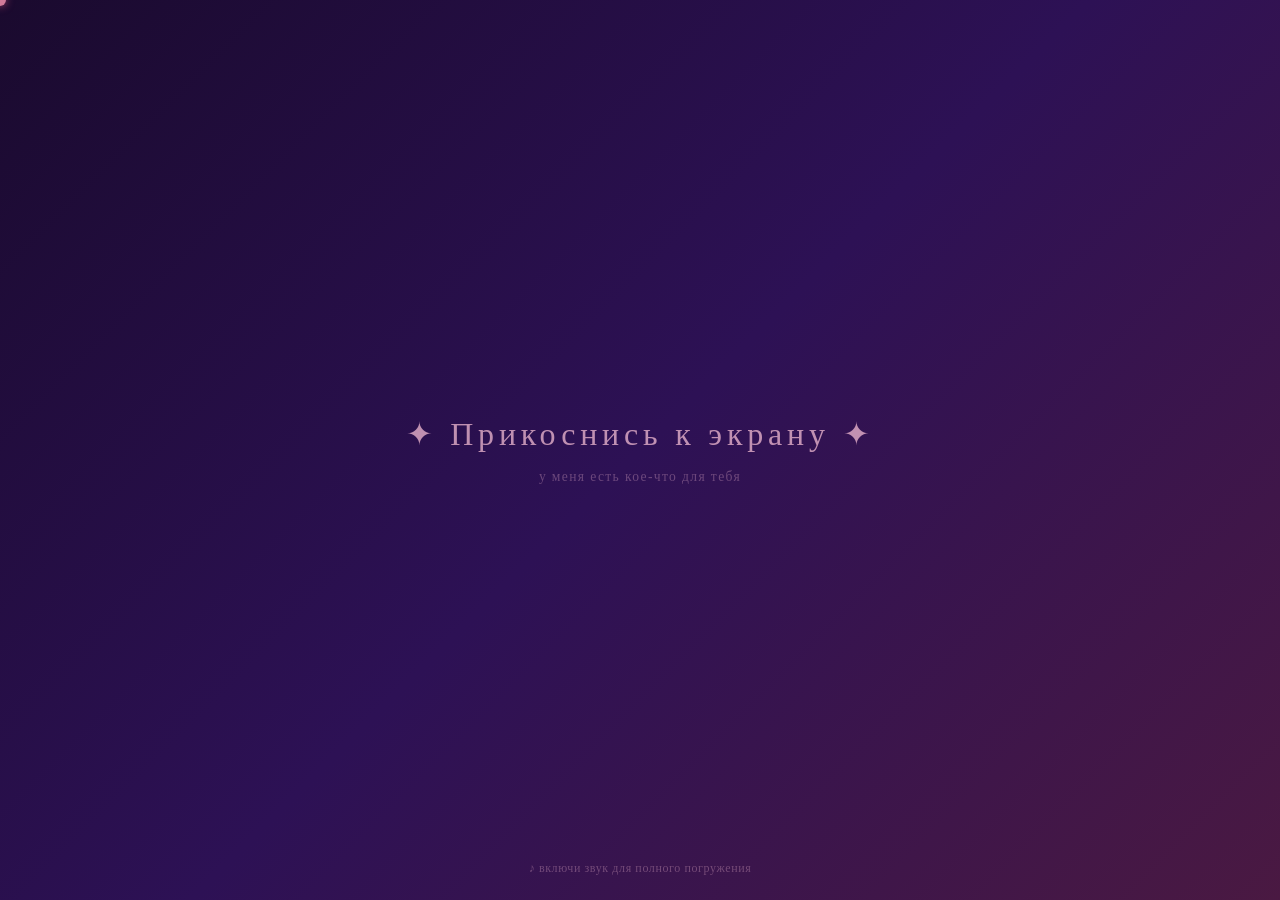
==== magic_feelings.html @ b9afdf7b "Initial commit" ====
<!DOCTYPE html>
<html lang="ru">
<head>
<meta charset="UTF-8">
<meta name="viewport" content="width=device-width, initial-scale=1.0, user-scalable=no">
<title>Магия чувств</title>
<style>
  * { margin: 0; padding: 0; box-sizing: border-box; }

  body {
    width: 100vw; height: 100vh; overflow: hidden;
    font-family: Georgia, serif;
    background: #1a0a2e;
    cursor: none;
    user-select: none;
    -webkit-user-select: none;
  }

  #bg {
    position: fixed; inset: 0; z-index: 0;
    background: linear-gradient(135deg, #1a0a2e 0%, #2d1155 50%, #4a1942 100%);
    transition: background 3s ease;
  }

  #canvas {
    position: fixed; inset: 0; z-index: 1;
    pointer-events: none;
  }

  #scene {
    position: fixed; inset: 0; z-index: 2;
    display: flex; flex-direction: column;
    align-items: center; justify-content: center;
    padding: 2rem;
  }

  .scene-panel {
    display: none;
    flex-direction: column;
    align-items: center;
    justify-content: center;
    text-align: center;
    width: 100%;
    max-width: 600px;
  }
  .scene-panel.active { display: flex; }

  #cursor-dot {
    position: fixed; z-index: 999;
    width: 12px; height: 12px;
    border-radius: 50%;
    background: rgba(255,150,180,0.8);
    pointer-events: none;
    transform: translate(-50%,-50%);
    transition: transform 0.1s;
    box-shadow: 0 0 8px rgba(255,100,150,0.6);
  }

  /* STEP 1 */
  #step1 .pulse-text {
    font-size: clamp(1.2rem, 5vw, 2rem);
    color: rgba(255,200,220,0.7);
    letter-spacing: 0.15em;
    animation: pulse-glow 2.5s ease-in-out infinite;
  }
  @keyframes pulse-glow {
    0%,100% { opacity: 0.5; text-shadow: 0 0 10px rgba(255,150,180,0.3); }
    50% { opacity: 1; text-shadow: 0 0 25px rgba(255,150,180,0.8), 0 0 50px rgba(255,100,150,0.4); }
  }
  #step1 .sub-hint {
    margin-top: 1rem;
    font-size: 0.85rem;
    color: rgba(255,200,220,0.3);
    letter-spacing: 0.1em;
    animation: pulse-glow 3s ease-in-out infinite 1s;
  }

  /* TEXT BLOCKS */
  .text-block {
    opacity: 0;
    transform: translateY(30px);
    transition: opacity 1.2s ease, transform 1.2s ease;
    color: rgba(255,230,240,0.95);
    line-height: 1.8;
    margin: 0.6rem 0;
  }
  .text-block.visible {
    opacity: 1;
    transform: translateY(0);
  }
  .text-block.big {
    font-size: clamp(1.1rem, 4vw, 1.5rem);
    font-style: italic;
  }
  .text-block.small {
    font-size: clamp(0.9rem, 3vw, 1.1rem);
    color: rgba(255,210,225,0.8);
  }
  .text-block.highlight {
    font-size: clamp(1.3rem, 5vw, 1.9rem);
    color: #ffcce0;
    font-style: italic;
    text-shadow: 0 0 20px rgba(255,100,150,0.5);
  }

  /* STEP 3 — climax */
  #step3 .love-text {
    font-size: clamp(2.5rem, 12vw, 5rem);
    color: #ffaac8;
    font-style: italic;
    text-shadow: 0 0 30px rgba(255,80,130,0.7), 0 0 60px rgba(255,80,130,0.4);
    animation: love-breathe 2s ease-in-out infinite;
    opacity: 0;
    transform: scale(0.8);
    transition: opacity 1.5s ease, transform 1.5s ease;
  }
  #step3 .love-text.visible {
    opacity: 1;
    transform: scale(1);
  }
  @keyframes love-breathe {
    0%,100% { text-shadow: 0 0 30px rgba(255,80,130,0.7), 0 0 60px rgba(255,80,130,0.4); }
    50% { text-shadow: 0 0 50px rgba(255,80,130,1), 0 0 100px rgba(255,80,130,0.6); }
  }

  /* STEP 4 */
  #step4 .question {
    font-size: clamp(1.2rem, 5vw, 1.8rem);
    color: rgba(255,230,240,0.95);
    margin-bottom: 2.5rem;
    font-style: italic;
    opacity: 0;
    transition: opacity 1s ease;
  }
  #step4 .question.visible { opacity: 1; }

  #btn-yes {
    padding: 1rem 3rem;
    font-size: 1.2rem;
    font-family: Georgia, serif;
    font-style: italic;
    background: transparent;
    color: #ffaac8;
    border: 1.5px solid rgba(255,150,180,0.6);
    border-radius: 50px;
    cursor: pointer;
    letter-spacing: 0.1em;
    transition: all 0.3s ease;
    opacity: 0;
    position: relative;
    overflow: hidden;
  }
  #btn-yes.visible { opacity: 1; }
  #btn-yes:hover {
    background: rgba(255,100,150,0.2);
    border-color: rgba(255,150,180,1);
    box-shadow: 0 0 20px rgba(255,100,150,0.4);
    transform: scale(1.05);
  }
  #btn-yes:active { transform: scale(0.97); }

  #final-message {
    font-size: clamp(1.1rem, 4vw, 1.5rem);
    color: #ffcce0;
    font-style: italic;
    text-align: center;
    line-height: 1.8;
    opacity: 0;
    transition: opacity 1.5s ease;
    display: none;
  }
  #final-message.visible { opacity: 1; }

  /* AUDIO note */
  #audio-hint {
    position: fixed;
    bottom: 1.5rem; left: 50%;
    transform: translateX(-50%);
    font-size: 0.75rem;
    color: rgba(255,200,220,0.3);
    letter-spacing: 0.05em;
    z-index: 10;
    transition: opacity 1s ease;
  }

  /* Tap ripple */
  .tap-heart {
    position: fixed;
    pointer-events: none;
    font-size: 1.5rem;
    z-index: 100;
    animation: tap-float 1.4s ease forwards;
  }
  @keyframes tap-float {
    0% { opacity: 1; transform: translateY(0) scale(1); }
    100% { opacity: 0; transform: translateY(-80px) scale(0.6); }
  }

  /* Hearts canvas overlay */
  #hearts-container {
    position: fixed; inset: 0;
    pointer-events: none;
    z-index: 3;
  }
</style>
</head>
<body>

<div id="bg"></div>
<canvas id="canvas"></canvas>
<div id="hearts-container"></div>
<div id="cursor-dot"></div>

<div id="scene">

  <!-- STEP 1: Touch to begin -->
  <div class="scene-panel active" id="step1">
    <p class="pulse-text">✦ Прикоснись к экрану ✦</p>
    <p class="sub-hint">у меня есть кое-что для тебя</p>
  </div>

  <!-- STEP 2: The letter -->
  <div class="scene-panel" id="step2">
    <div class="text-block big" id="t1">Знаешь, я долго думал,</div>
    <div class="text-block small" id="t2">как это сказать тебе...</div>
    <div class="text-block big" id="t3">Есть слова, которые сложно произнести вслух,</div>
    <div class="text-block small" id="t4">но они живут внутри и просятся наружу.</div>
    <div class="text-block highlight" id="t5">«Ты — лучшее, что со мной случилось»</div>
    <div class="text-block small" id="t6">Это правда, без единого преувеличения.</div>
    <div class="text-block big" id="t7">Рядом с тобой мир становится светлее,</div>
    <div class="text-block small" id="t8">а каждый день — немного особенным.</div>
  </div>

  <!-- STEP 3: Climax -->
  <div class="scene-panel" id="step3">
    <div class="love-text" id="love-words">Я тебя люблю</div>
  </div>

  <!-- STEP 4: Final question -->
  <div class="scene-panel" id="step4">
    <p class="question" id="q-text">Улыбнулась? 🌙</p>
    <button id="btn-yes">Да, конечно ✦</button>
    <p id="final-message">
      Я так и знал 🌸<br>
      Ты — моя любимая девочка.<br>
      Пусть этот день будет таким же тёплым,<br>
      как то, что я чувствую к тебе.
    </p>
  </div>

</div>

<p id="audio-hint">♪ включи звук для полного погружения</p>

<script>
const canvas = document.getElementById('canvas');
const ctx = canvas.getContext('2d');
const bg = document.getElementById('bg');
const cursorDot = document.getElementById('cursor-dot');
const heartsContainer = document.getElementById('hearts-container');

let W, H;
function resize() {
  W = canvas.width = window.innerWidth;
  H = canvas.height = window.innerHeight;
}
resize();
window.addEventListener('resize', resize);

// Trail particles
const trail = [];
class TrailParticle {
  constructor(x, y) {
    this.x = x; this.y = y;
    this.life = 1;
    this.decay = 0.025 + Math.random() * 0.02;
    this.size = 6 + Math.random() * 8;
    this.vx = (Math.random() - 0.5) * 1.5;
    this.vy = -0.5 - Math.random() * 1.5;
    this.type = Math.random() < 0.6 ? 'heart' : 'star';
    this.hue = 330 + Math.random() * 40;
  }
  update() {
    this.x += this.vx;
    this.y += this.vy;
    this.life -= this.decay;
  }
  draw() {
    ctx.save();
    ctx.globalAlpha = this.life * 0.9;
    ctx.fillStyle = `hsl(${this.hue}, 90%, 75%)`;
    ctx.translate(this.x, this.y);
    if (this.type === 'heart') {
      drawHeart(ctx, 0, 0, this.size * this.life);
    } else {
      drawStar(ctx, 0, 0, this.size * 0.6 * this.life);
    }
    ctx.restore();
  }
}

function drawHeart(c, x, y, r) {
  c.beginPath();
  c.moveTo(x, y + r * 0.3);
  c.bezierCurveTo(x, y - r * 0.4, x - r, y - r * 0.4, x - r, y + r * 0.1);
  c.bezierCurveTo(x - r, y + r * 0.6, x, y + r * 1.1, x, y + r * 1.3);
  c.bezierCurveTo(x, y + r * 1.1, x + r, y + r * 0.6, x + r, y + r * 0.1);
  c.bezierCurveTo(x + r, y - r * 0.4, x, y - r * 0.4, x, y + r * 0.3);
  c.fill();
}

function drawStar(c, x, y, r) {
  c.beginPath();
  for (let i = 0; i < 5; i++) {
    const ang = (i * 4 * Math.PI / 5) - Math.PI / 2;
    const ang2 = ang + 2 * Math.PI / 5;
    if (i === 0) c.moveTo(x + Math.cos(ang) * r, y + Math.sin(ang) * r);
    else c.lineTo(x + Math.cos(ang) * r, y + Math.sin(ang) * r);
    c.lineTo(x + Math.cos(ang2) * r * 0.4, y + Math.sin(ang2) * r * 0.4);
  }
  c.closePath();
  c.fill();
}

let mx = -100, my = -100, isMoving = false, moveTimer;

function onMove(x, y) {
  mx = x; my = y;
  cursorDot.style.left = x + 'px';
  cursorDot.style.top = y + 'px';
  if (!isMoving) return;
  for (let i = 0; i < 2; i++) {
    trail.push(new TrailParticle(x + (Math.random()-0.5)*10, y + (Math.random()-0.5)*10));
  }
}

document.addEventListener('mousemove', e => onMove(e.clientX, e.clientY));
document.addEventListener('touchmove', e => {
  e.preventDefault();
  const t = e.touches[0];
  onMove(t.clientX, t.clientY);
}, { passive: false });

// Floating hearts system
const floaters = [];
class FloatHeart {
  constructor(x, y, big) {
    this.x = x || Math.random() * W;
    this.y = y || H + 20;
    this.size = big ? (15 + Math.random() * 25) : (5 + Math.random() * 12);
    this.vx = (Math.random() - 0.5) * 1.2;
    this.vy = -(0.8 + Math.random() * 1.5);
    this.life = 1;
    this.decay = 0.004 + Math.random() * 0.004;
    this.wobble = Math.random() * Math.PI * 2;
    this.wobbleSpeed = 0.03 + Math.random() * 0.02;
    this.hue = 340 + Math.random() * 30;
    this.sat = 70 + Math.random() * 30;
  }
  update() {
    this.wobble += this.wobbleSpeed;
    this.x += this.vx + Math.sin(this.wobble) * 0.4;
    this.y += this.vy;
    this.life -= this.decay;
  }
  draw() {
    ctx.save();
    ctx.globalAlpha = this.life * 0.85;
    ctx.fillStyle = `hsl(${this.hue}, ${this.sat}%, 72%)`;
    ctx.translate(this.x, this.y);
    drawHeart(ctx, 0, 0, this.size);
    ctx.restore();
  }
}

let currentStep = 1;
let floatingActive = false;
let confettiActive = false;
const confetti = [];

class Confetti {
  constructor() {
    this.x = Math.random() * W;
    this.y = -10;
    this.vx = (Math.random() - 0.5) * 4;
    this.vy = 3 + Math.random() * 4;
    this.rot = Math.random() * Math.PI * 2;
    this.rotV = (Math.random() - 0.5) * 0.15;
    this.size = 6 + Math.random() * 8;
    this.color = ['#ffaacc','#ffcc88','#88ccff','#ccaaff','#ffddaa','#ff88aa'][Math.floor(Math.random()*6)];
    this.shape = Math.random() < 0.5 ? 'rect' : 'heart';
    this.life = 1;
  }
  update() {
    this.x += this.vx;
    this.y += this.vy;
    this.rot += this.rotV;
    this.vx *= 0.99;
    if (this.y > H + 20) this.life = 0;
  }
  draw() {
    ctx.save();
    ctx.globalAlpha = 0.9;
    ctx.fillStyle = this.color;
    ctx.translate(this.x, this.y);
    ctx.rotate(this.rot);
    if (this.shape === 'rect') {
      ctx.fillRect(-this.size/2, -this.size/4, this.size, this.size/2);
    } else {
      drawHeart(ctx, 0, 0, this.size * 0.6);
    }
    ctx.restore();
  }
}

// Step machine
function showStep(n) {
  document.querySelectorAll('.scene-panel').forEach(p => p.classList.remove('active'));
  document.getElementById('step' + n).classList.add('active');
  currentStep = n;
}

// Step 1 → 2
function startLetter() {
  isMoving = true;
  bg.style.background = 'linear-gradient(135deg, #2d0a4e 0%, #5a1a7a 50%, #7a2060 100%)';
  showStep(2);
  // Reveal texts one by one
  const blocks = document.querySelectorAll('#step2 .text-block');
  blocks.forEach((b, i) => {
    setTimeout(() => {
      b.classList.add('visible');
      // Burst hearts on highlight
      if (b.classList.contains('highlight')) {
        for (let k = 0; k < 12; k++) {
          setTimeout(() => {
            const r = document.querySelector('.highlight');
            if (r) {
              const rect = r.getBoundingClientRect();
              floaters.push(new FloatHeart(rect.left + Math.random()*rect.width, rect.top));
            }
          }, k * 80);
        }
      }
    }, 800 + i * 1800);
  });
  // Auto advance to step 3
  setTimeout(() => goToStep3(), 800 + blocks.length * 1800 + 2000);
}

function goToStep3() {
  floatingActive = true;
  bg.style.background = 'linear-gradient(135deg, #3d0a2e 0%, #6a1050 50%, #4a0a3a 100%)';
  showStep(3);
  setTimeout(() => {
    document.getElementById('love-words').classList.add('visible');
    // Launch heart flood
    for (let i = 0; i < 60; i++) {
      setTimeout(() => {
        floaters.push(new FloatHeart(null, null, true));
      }, i * 60);
    }
  }, 400);
  setTimeout(() => goToStep4(), 5500);
}

function goToStep4() {
  floatingActive = false;
  showStep(4);
  setTimeout(() => {
    document.getElementById('q-text').classList.add('visible');
    setTimeout(() => {
      document.getElementById('btn-yes').classList.add('visible');
    }, 800);
  }, 600);
}

// TAP YES
document.getElementById('btn-yes').addEventListener('click', () => {
  confettiActive = true;
  document.getElementById('btn-yes').style.display = 'none';
  document.getElementById('q-text').style.display = 'none';
  const fm = document.getElementById('final-message');
  fm.style.display = 'block';
  setTimeout(() => fm.classList.add('visible'), 100);
  // Burst confetti
  for (let i = 0; i < 200; i++) {
    setTimeout(() => confetti.push(new Confetti()), i * 15);
  }
  // Also flood hearts
  for (let i = 0; i < 80; i++) {
    setTimeout(() => floaters.push(new FloatHeart(null, null, true)), i * 40);
  }
});

// Touch/click to start
function handleStart(e) {
  if (currentStep === 1) {
    e.preventDefault();
    startLetter();
    return;
  }
  // Tap heart effect on any step
  const x = e.clientX || (e.touches && e.touches[0].clientX) || mx;
  const y = e.clientY || (e.touches && e.touches[0].clientY) || my;
  spawnTapHeart(x, y);
}

document.addEventListener('click', handleStart);
document.addEventListener('touchstart', e => {
  const t = e.touches[0];
  handleStart({ clientX: t.clientX, clientY: t.clientY, preventDefault: () => e.preventDefault() });
}, { passive: false });

function spawnTapHeart(x, y) {
  const el = document.createElement('div');
  el.className = 'tap-heart';
  el.textContent = ['💗','💖','💝','💕','🌸','✨'][Math.floor(Math.random()*6)];
  el.style.left = (x - 12) + 'px';
  el.style.top = (y - 12) + 'px';
  heartsContainer.appendChild(el);
  setTimeout(() => el.remove(), 1400);
}

// BG breathing
let bgHue = 0;
function breatheBg() {
  bgHue = (bgHue + 0.3) % 360;
  if (currentStep > 1) {
    const shift = Math.sin(bgHue * Math.PI / 180) * 10;
  }
}

// Main loop
let floatTimer = 0;
function loop() {
  ctx.clearRect(0, 0, W, H);

  // Trail
  for (let i = trail.length - 1; i >= 0; i--) {
    trail[i].update();
    trail[i].draw();
    if (trail[i].life <= 0) trail.splice(i, 1);
  }

  // Floaters
  for (let i = floaters.length - 1; i >= 0; i--) {
    floaters[i].update();
    floaters[i].draw();
    if (floaters[i].life <= 0 || floaters[i].y < -30) floaters.splice(i, 1);
  }

  // Auto spawn floaters when active
  if (floatingActive || currentStep === 4) {
    floatTimer++;
    if (floatTimer % 8 === 0) {
      floaters.push(new FloatHeart());
    }
  }

  // Confetti
  for (let i = confetti.length - 1; i >= 0; i--) {
    confetti[i].update();
    confetti[i].draw();
    if (confetti[i].life <= 0) confetti.splice(i, 1);
  }

  breatheBg();
  requestAnimationFrame(loop);
}
loop();

// Stars background
function drawStarsBg() {
  const starCanvas = document.createElement('canvas');
  starCanvas.style.cssText = 'position:fixed;inset:0;z-index:0;pointer-events:none;opacity:0.4';
  starCanvas.width = window.innerWidth;
  starCanvas.height = window.innerHeight;
  const sc = starCanvas.getContext('2d');
  for (let i = 0; i < 120; i++) {
    const x = Math.random() * starCanvas.width;
    const y = Math.random() * starCanvas.height;
    const r = Math.random() * 1.5;
    sc.beginPath();
    sc.arc(x, y, r, 0, Math.PI * 2);
    sc.fillStyle = `rgba(255,220,240,${0.3 + Math.random() * 0.7})`;
    sc.fill();
  }
  document.body.insertBefore(starCanvas, document.body.firstChild);
}
drawStarsBg();

// Twinkle the audio hint
setTimeout(() => {
  document.getElementById('audio-hint').style.opacity = '0';
}, 8000);
</script>
</body>
</html>
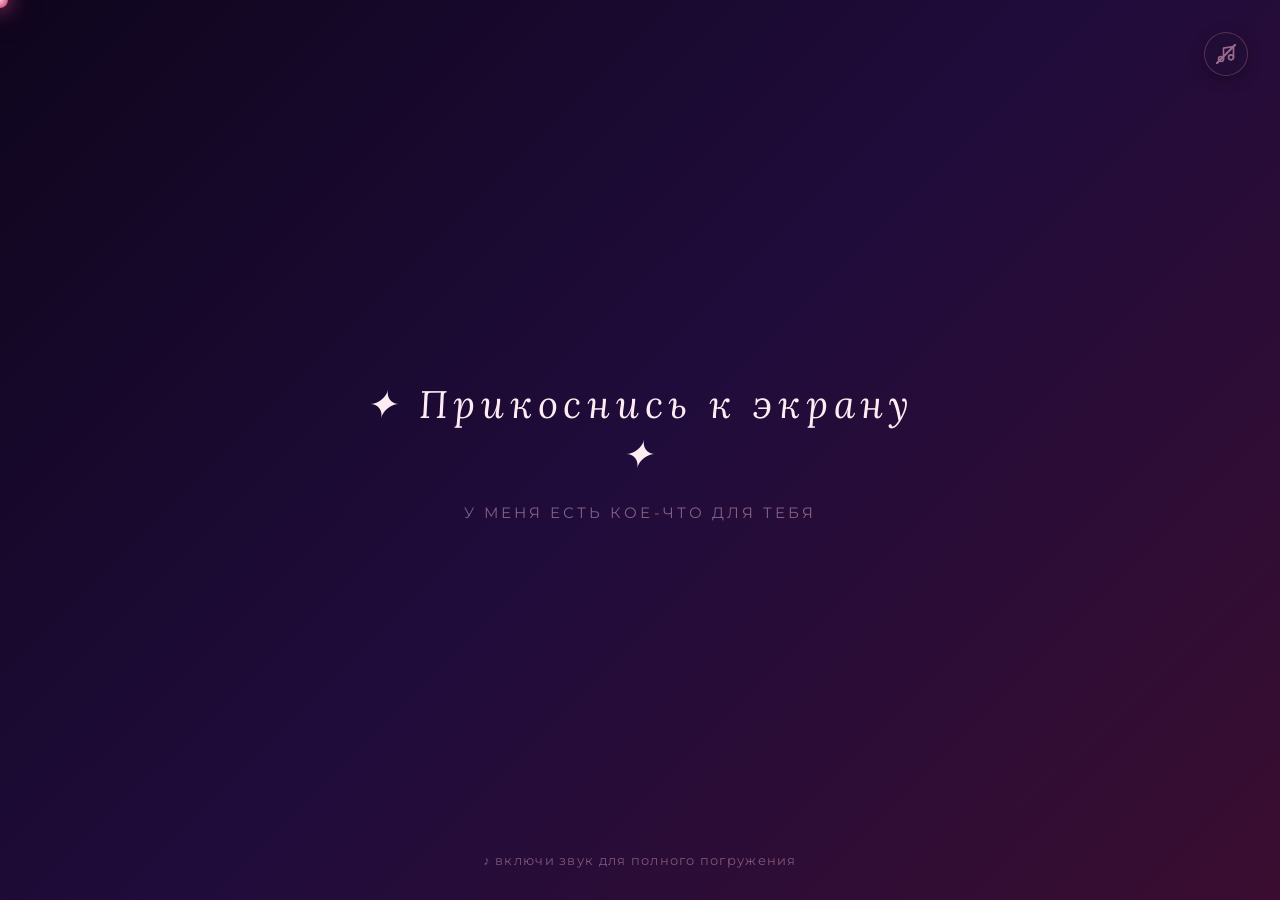
==== commit 6319da5f: "Add magical procedural synth, runaway no button, url personalization, and premium styling" ====
--- a/magic_feelings.html
+++ b/magic_feelings.html
@@ -4,33 +4,53 @@
 <meta charset="UTF-8">
 <meta name="viewport" content="width=device-width, initial-scale=1.0, user-scalable=no">
 <title>Магия чувств</title>
+
+<!-- Import Google Fonts for elegant Cyrillic typography -->
+<link rel="preconnect" href="https://fonts.googleapis.com">
+<link rel="preconnect" href="https://fonts.gstatic.com" crossorigin>
+<link href="https://fonts.googleapis.com/css2?family=Lora:ital,wght@0,400..700;1,400..700&family=Montserrat:ital,wght@0,300..600;1,300..600&display=swap" rel="stylesheet">
+
 <style>
-  * { margin: 0; padding: 0; box-sizing: border-box; }
+  * { 
+    margin: 0; 
+    padding: 0; 
+    box-sizing: border-box; 
+  }
 
   body {
-    width: 100vw; height: 100vh; overflow: hidden;
-    font-family: Georgia, serif;
-    background: #1a0a2e;
+    width: 100vw; 
+    height: 100vh; 
+    overflow: hidden;
+    font-family: 'Lora', Georgia, serif;
+    background: #0f051d;
     cursor: none;
     user-select: none;
     -webkit-user-select: none;
   }
 
   #bg {
-    position: fixed; inset: 0; z-index: 0;
-    background: linear-gradient(135deg, #1a0a2e 0%, #2d1155 50%, #4a1942 100%);
-    transition: background 3s ease;
+    position: fixed; 
+    inset: 0; 
+    z-index: 0;
+    background: linear-gradient(135deg, #0f051d 0%, #200c3b 50%, #3a0d30 100%);
+    transition: background 3.5s cubic-bezier(0.25, 1, 0.5, 1);
   }
 
   #canvas {
-    position: fixed; inset: 0; z-index: 1;
+    position: fixed; 
+    inset: 0; 
+    z-index: 1;
     pointer-events: none;
   }
 
   #scene {
-    position: fixed; inset: 0; z-index: 2;
-    display: flex; flex-direction: column;
-    align-items: center; justify-content: center;
+    position: fixed; 
+    inset: 0; 
+    z-index: 2;
+    display: flex; 
+    flex-direction: column;
+    align-items: center; 
+    justify-content: center;
     padding: 2rem;
   }
 
@@ -43,162 +63,316 @@
     width: 100%;
     max-width: 600px;
   }
-  .scene-panel.active { display: flex; }
-
+  .scene-panel.active { 
+    display: flex; 
+  }
+
+  /* CUSTOM PREMIUM CURSOR HINT */
   #cursor-dot {
-    position: fixed; z-index: 999;
-    width: 12px; height: 12px;
+    position: fixed; 
+    z-index: 999;
+    width: 16px; 
+    height: 16px;
     border-radius: 50%;
-    background: rgba(255,150,180,0.8);
+    background: radial-gradient(circle, rgba(255,190,210,1) 0%, rgba(255,110,160,0.8) 70%, rgba(255,80,130,0) 100%);
     pointer-events: none;
     transform: translate(-50%,-50%);
-    transition: transform 0.1s;
-    box-shadow: 0 0 8px rgba(255,100,150,0.6);
-  }
-
-  /* STEP 1 */
+    transition: transform 0.08s ease-out;
+    box-shadow: 0 0 20px rgba(255,100,150,0.8), 0 0 40px rgba(255,80,130,0.4);
+  }
+
+  /* STEP 1: Touch to begin */
   #step1 .pulse-text {
-    font-size: clamp(1.2rem, 5vw, 2rem);
-    color: rgba(255,200,220,0.7);
+    font-size: clamp(1.4rem, 6vw, 2.4rem);
+    color: #ffebf2;
     letter-spacing: 0.15em;
+    font-family: 'Lora', Georgia, serif;
+    font-style: italic;
     animation: pulse-glow 2.5s ease-in-out infinite;
   }
+  
   @keyframes pulse-glow {
-    0%,100% { opacity: 0.5; text-shadow: 0 0 10px rgba(255,150,180,0.3); }
-    50% { opacity: 1; text-shadow: 0 0 25px rgba(255,150,180,0.8), 0 0 50px rgba(255,100,150,0.4); }
-  }
+    0%, 100% { 
+      opacity: 0.55; 
+      text-shadow: 0 0 10px rgba(255,150,180,0.3);
+      transform: scale(0.98);
+    }
+    50% { 
+      opacity: 1; 
+      text-shadow: 0 0 30px rgba(255,130,170,0.9), 0 0 60px rgba(255,90,140,0.5);
+      transform: scale(1.02);
+    }
+  }
+
   #step1 .sub-hint {
-    margin-top: 1rem;
-    font-size: 0.85rem;
-    color: rgba(255,200,220,0.3);
-    letter-spacing: 0.1em;
-    animation: pulse-glow 3s ease-in-out infinite 1s;
+    margin-top: 1.5rem;
+    font-size: 0.95rem;
+    font-family: 'Montserrat', sans-serif;
+    color: rgba(255,200,220,0.45);
+    letter-spacing: 0.2em;
+    text-transform: uppercase;
+    animation: pulse-glow-sub 3s ease-in-out infinite 0.5s;
+  }
+
+  @keyframes pulse-glow-sub {
+    0%, 100% { opacity: 0.3; }
+    50% { opacity: 0.8; }
+  }
+
+  /* PREMIUM GLASSMORPHISM LETTER CARD */
+  .letter-card {
+    background: rgba(26, 10, 46, 0.45);
+    backdrop-filter: blur(20px);
+    -webkit-backdrop-filter: blur(20px);
+    border: 1px solid rgba(255, 170, 200, 0.18);
+    border-radius: 28px;
+    padding: 3rem 2.5rem;
+    box-shadow: 0 25px 50px rgba(0, 0, 0, 0.4), 
+                inset 0 1px 1px rgba(255, 255, 255, 0.1);
+    width: 100%;
+    max-width: 540px;
+    margin: 0 auto;
+    position: relative;
+    transition: box-shadow 0.5s ease;
+  }
+  .letter-card::before {
+    content: '';
+    position: absolute;
+    inset: 0;
+    border-radius: 28px;
+    padding: 1px;
+    background: linear-gradient(135deg, rgba(255,180,210,0.3) 0%, rgba(255,100,150,0.05) 50%, rgba(255,180,210,0.2) 100%);
+    -webkit-mask: linear-gradient(#fff 0 0) content-box, linear-gradient(#fff 0 0);
+    -webkit-mask-composite: xor;
+    mask-composite: exclude;
+    pointer-events: none;
   }
 
   /* TEXT BLOCKS */
   .text-block {
     opacity: 0;
-    transform: translateY(30px);
-    transition: opacity 1.2s ease, transform 1.2s ease;
-    color: rgba(255,230,240,0.95);
+    transform: translateY(20px);
+    transition: opacity 1.2s cubic-bezier(0.25, 1, 0.5, 1), 
+                transform 1.2s cubic-bezier(0.25, 1, 0.5, 1);
+    color: rgba(255, 240, 245, 0.95);
     line-height: 1.8;
-    margin: 0.6rem 0;
+    margin: 0.8rem 0;
   }
   .text-block.visible {
     opacity: 1;
     transform: translateY(0);
   }
   .text-block.big {
-    font-size: clamp(1.1rem, 4vw, 1.5rem);
+    font-size: clamp(1.1rem, 4vw, 1.45rem);
     font-style: italic;
   }
   .text-block.small {
-    font-size: clamp(0.9rem, 3vw, 1.1rem);
-    color: rgba(255,210,225,0.8);
+    font-size: clamp(0.85rem, 3vw, 1.05rem);
+    font-family: 'Montserrat', sans-serif;
+    color: rgba(255,210,225,0.7);
+    font-weight: 300;
+    letter-spacing: 0.05em;
   }
   .text-block.highlight {
-    font-size: clamp(1.3rem, 5vw, 1.9rem);
-    color: #ffcce0;
+    font-size: clamp(1.3rem, 5vw, 1.8rem);
+    color: #ffccd9;
     font-style: italic;
-    text-shadow: 0 0 20px rgba(255,100,150,0.5);
-  }
-
-  /* STEP 3 — climax */
+    margin: 1.2rem 0;
+    text-shadow: 0 0 20px rgba(255,80,130,0.6);
+  }
+
+  /* STEP 3: Climax */
   #step3 .love-text {
-    font-size: clamp(2.5rem, 12vw, 5rem);
-    color: #ffaac8;
+    font-size: clamp(2.8rem, 13vw, 5.5rem);
+    color: #ffb8d1;
     font-style: italic;
-    text-shadow: 0 0 30px rgba(255,80,130,0.7), 0 0 60px rgba(255,80,130,0.4);
+    text-shadow: 0 0 40px rgba(255,70,120,0.85), 0 0 80px rgba(255,70,120,0.45);
     animation: love-breathe 2s ease-in-out infinite;
     opacity: 0;
-    transform: scale(0.8);
-    transition: opacity 1.5s ease, transform 1.5s ease;
+    transform: scale(0.85);
+    transition: opacity 1.8s cubic-bezier(0.34, 1.56, 0.64, 1), 
+                transform 1.8s cubic-bezier(0.34, 1.56, 0.64, 1);
   }
   #step3 .love-text.visible {
     opacity: 1;
     transform: scale(1);
   }
   @keyframes love-breathe {
-    0%,100% { text-shadow: 0 0 30px rgba(255,80,130,0.7), 0 0 60px rgba(255,80,130,0.4); }
-    50% { text-shadow: 0 0 50px rgba(255,80,130,1), 0 0 100px rgba(255,80,130,0.6); }
-  }
-
-  /* STEP 4 */
+    0%, 100% { 
+      text-shadow: 0 0 35px rgba(255,70,120,0.8), 0 0 70px rgba(255,70,120,0.4);
+      transform: scale(1);
+    }
+    50% { 
+      text-shadow: 0 0 60px rgba(255,70,120,1), 0 0 120px rgba(255,70,120,0.65);
+      transform: scale(1.05);
+    }
+  }
+
+  /* STEP 4: Buttons and Final Questions */
   #step4 .question {
-    font-size: clamp(1.2rem, 5vw, 1.8rem);
-    color: rgba(255,230,240,0.95);
-    margin-bottom: 2.5rem;
+    font-size: clamp(1.4rem, 6vw, 2.2rem);
+    color: #fff0f5;
+    margin-bottom: 3rem;
     font-style: italic;
     opacity: 0;
-    transition: opacity 1s ease;
-  }
-  #step4 .question.visible { opacity: 1; }
-
-  #btn-yes {
-    padding: 1rem 3rem;
-    font-size: 1.2rem;
-    font-family: Georgia, serif;
+    transform: translateY(20px);
+    transition: opacity 1.2s ease, transform 1.2s ease;
+  }
+  #step4 .question.visible { 
+    opacity: 1; 
+    transform: translateY(0);
+  }
+
+  /* Interactive Button Container */
+  .button-group {
+    display: flex;
+    gap: 1.5rem;
+    align-items: center;
+    justify-content: center;
+    min-height: 80px;
+    width: 100%;
+    position: relative;
+  }
+
+  /* Buttons Base */
+  .custom-btn {
+    padding: 0.9rem 2.8rem;
+    font-size: 1.1rem;
+    font-family: 'Lora', Georgia, serif;
     font-style: italic;
-    background: transparent;
-    color: #ffaac8;
-    border: 1.5px solid rgba(255,150,180,0.6);
     border-radius: 50px;
     cursor: pointer;
-    letter-spacing: 0.1em;
-    transition: all 0.3s ease;
+    letter-spacing: 0.08em;
+    transition: all 0.3s cubic-bezier(0.25, 0.8, 0.25, 1);
     opacity: 0;
-    position: relative;
-    overflow: hidden;
-  }
-  #btn-yes.visible { opacity: 1; }
+    transform: scale(0.9);
+  }
+  .custom-btn.visible {
+    opacity: 1;
+    transform: scale(1);
+  }
+
+  #btn-yes {
+    background: rgba(255, 100, 150, 0.15);
+    color: #ffccd9;
+    border: 1.5px solid rgba(255,130,170,0.6);
+    box-shadow: 0 0 15px rgba(255,100,150,0.2);
+  }
   #btn-yes:hover {
-    background: rgba(255,100,150,0.2);
+    background: rgba(255,100,150,0.3);
     border-color: rgba(255,150,180,1);
-    box-shadow: 0 0 20px rgba(255,100,150,0.4);
-    transform: scale(1.05);
-  }
-  #btn-yes:active { transform: scale(0.97); }
+    box-shadow: 0 0 25px rgba(255,100,150,0.5), 0 0 50px rgba(255,100,150,0.2);
+    transform: scale(1.06);
+  }
+  #btn-yes:active { 
+    transform: scale(0.97); 
+  }
+
+  #btn-no {
+    background: rgba(255, 255, 255, 0.03);
+    color: rgba(255, 220, 230, 0.6);
+    border: 1.5px solid rgba(255, 255, 255, 0.15);
+  }
+  #btn-no.evading {
+    transition: all 0.2s cubic-bezier(0.25, 1, 0.5, 1);
+  }
 
   #final-message {
-    font-size: clamp(1.1rem, 4vw, 1.5rem);
-    color: #ffcce0;
+    font-size: clamp(1.15rem, 4.5vw, 1.6rem);
+    color: #ffccd9;
     font-style: italic;
     text-align: center;
-    line-height: 1.8;
+    line-height: 1.9;
     opacity: 0;
-    transition: opacity 1.5s ease;
+    transform: translateY(20px);
+    transition: opacity 1.5s cubic-bezier(0.25, 1, 0.5, 1), 
+                transform 1.5s cubic-bezier(0.25, 1, 0.5, 1);
     display: none;
-  }
-  #final-message.visible { opacity: 1; }
-
-  /* AUDIO note */
+    margin-top: 1.5rem;
+  }
+  #final-message.visible { 
+    opacity: 1; 
+    transform: translateY(0);
+  }
+
+  .sender-signature {
+    display: block;
+    margin-top: 1.5rem;
+    font-size: 0.95rem;
+    font-family: 'Montserrat', sans-serif;
+    color: rgba(255, 190, 210, 0.6);
+    text-transform: uppercase;
+    letter-spacing: 0.2em;
+    font-style: normal;
+  }
+
+  /* PREMIUM AUDIO NOTE & TOGGLE */
   #audio-hint {
     position: fixed;
-    bottom: 1.5rem; left: 50%;
+    bottom: 2rem; 
+    left: 50%;
     transform: translateX(-50%);
-    font-size: 0.75rem;
-    color: rgba(255,200,220,0.3);
-    letter-spacing: 0.05em;
+    font-size: 0.8rem;
+    font-family: 'Montserrat', sans-serif;
+    color: rgba(255,200,220,0.4);
+    letter-spacing: 0.1em;
     z-index: 10;
-    transition: opacity 1s ease;
-  }
-
-  /* Tap ripple */
+    transition: opacity 1.5s ease;
+    pointer-events: none;
+    text-align: center;
+  }
+
+  #audio-toggle {
+    position: fixed;
+    top: 2rem;
+    right: 2rem;
+    width: 44px;
+    height: 44px;
+    border-radius: 50%;
+    background: rgba(30, 15, 50, 0.4);
+    backdrop-filter: blur(10px);
+    -webkit-backdrop-filter: blur(10px);
+    border: 1px solid rgba(255, 150, 180, 0.25);
+    display: flex;
+    align-items: center;
+    justify-content: center;
+    cursor: pointer;
+    z-index: 1000;
+    color: #ffb8d1;
+    box-shadow: 0 4px 15px rgba(0,0,0,0.3);
+    transition: all 0.3s ease;
+  }
+  #audio-toggle:hover {
+    transform: scale(1.08);
+    border-color: rgba(255, 150, 180, 0.7);
+    box-shadow: 0 0 15px rgba(255, 100, 150, 0.4);
+  }
+  #audio-toggle.muted svg {
+    opacity: 0.55;
+  }
+
+  /* Tap ripples */
   .tap-heart {
     position: fixed;
     pointer-events: none;
-    font-size: 1.5rem;
+    font-size: 1.6rem;
     z-index: 100;
-    animation: tap-float 1.4s ease forwards;
+    animation: tap-float 1.5s cubic-bezier(0.25, 1, 0.5, 1) forwards;
   }
   @keyframes tap-float {
-    0% { opacity: 1; transform: translateY(0) scale(1); }
-    100% { opacity: 0; transform: translateY(-80px) scale(0.6); }
-  }
-
-  /* Hearts canvas overlay */
+    0% { 
+      opacity: 1; 
+      transform: translateY(0) scale(1) rotate(0deg); 
+    }
+    100% { 
+      opacity: 0; 
+      transform: translateY(-100px) scale(0.5) rotate(15deg); 
+    }
+  }
+
   #hearts-container {
-    position: fixed; inset: 0;
+    position: fixed; 
+    inset: 0;
     pointer-events: none;
     z-index: 3;
   }
@@ -211,24 +385,38 @@
 <div id="hearts-container"></div>
 <div id="cursor-dot"></div>
 
+<!-- Sleek Glassmorphic Mute/Unmute Control -->
+<div id="audio-toggle" class="muted" title="Включить волшебную музыку">
+  <svg id="music-icon" width="20" height="20" viewBox="0 0 24 24" fill="none" stroke="currentColor" stroke-width="2" stroke-linecap="round" stroke-linejoin="round">
+    <!-- Music notes path -->
+    <path d="M9 18V5l12-2v13"></path>
+    <circle cx="6" cy="18" r="3"></circle>
+    <circle cx="18" cy="16" r="3"></circle>
+    <!-- Mute cross line (visible when muted) -->
+    <line id="mute-line" x1="1" y1="23" x2="23" y2="1" stroke="currentColor" stroke-width="2.5" style="display: block;"></line>
+  </svg>
+</div>
+
 <div id="scene">
 
   <!-- STEP 1: Touch to begin -->
   <div class="scene-panel active" id="step1">
     <p class="pulse-text">✦ Прикоснись к экрану ✦</p>
-    <p class="sub-hint">у меня есть кое-что для тебя</p>
+    <p class="sub-hint" id="step1-sub">у меня есть кое-что для тебя</p>
   </div>
 
   <!-- STEP 2: The letter -->
   <div class="scene-panel" id="step2">
-    <div class="text-block big" id="t1">Знаешь, я долго думал,</div>
-    <div class="text-block small" id="t2">как это сказать тебе...</div>
-    <div class="text-block big" id="t3">Есть слова, которые сложно произнести вслух,</div>
-    <div class="text-block small" id="t4">но они живут внутри и просятся наружу.</div>
-    <div class="text-block highlight" id="t5">«Ты — лучшее, что со мной случилось»</div>
-    <div class="text-block small" id="t6">Это правда, без единого преувеличения.</div>
-    <div class="text-block big" id="t7">Рядом с тобой мир становится светлее,</div>
-    <div class="text-block small" id="t8">а каждый день — немного особенным.</div>
+    <div class="letter-card">
+      <div class="text-block big" id="t1">Знаешь, я долго думал,</div>
+      <div class="text-block small" id="t2">как это сказать тебе...</div>
+      <div class="text-block big" id="t3">Есть слова, которые сложно произнести вслух,</div>
+      <div class="text-block small" id="t4">но они живут внутри и просятся наружу.</div>
+      <div class="text-block highlight" id="t5">«Ты — лучшее, что со мной случилось»</div>
+      <div class="text-block small" id="t6">Это правда, без единого преувеличения.</div>
+      <div class="text-block big" id="t7">Рядом с тобой мир становится светлее,</div>
+      <div class="text-block small" id="t8">а каждый день — немного особенным.</div>
+    </div>
   </div>
 
   <!-- STEP 3: Climax -->
@@ -239,13 +427,18 @@
   <!-- STEP 4: Final question -->
   <div class="scene-panel" id="step4">
     <p class="question" id="q-text">Улыбнулась? 🌙</p>
-    <button id="btn-yes">Да, конечно ✦</button>
-    <p id="final-message">
-      Я так и знал 🌸<br>
-      Ты — моя любимая девочка.<br>
-      Пусть этот день будет таким же тёплым,<br>
-      как то, что я чувствую к тебе.
-    </p>
+    <div class="button-group">
+      <button id="btn-yes" class="custom-btn">Да, конечно ✦</button>
+      <button id="btn-no" class="custom-btn">Нет 🥺</button>
+    </div>
+    <div id="final-message">
+      <div id="final-body">
+        Я так и знал 🌸<br>
+        Ты — моя любимая девочка.<br>
+        Пусть этот день будет таким же тёплым,<br>
+        как то, что я чувствую к тебе.
+      </div>
+    </div>
   </div>
 
 </div>
@@ -253,6 +446,249 @@
 <p id="audio-hint">♪ включи звук для полного погружения</p>
 
 <script>
+// --- URL QUERY PERSONALIZATION SYSTEM ---
+const urlParams = new URLSearchParams(window.location.search);
+const paramTo = urlParams.get('to');
+const paramFrom = urlParams.get('from');
+
+// Apply customization
+if (paramTo) {
+  const cleanTo = escapeHTML(paramTo);
+  document.getElementById('step1-sub').innerHTML = `${cleanTo}, у меня есть кое-что для тебя`;
+  
+  // Custom final text
+  const signature = paramFrom ? `<span class="sender-signature">С любовью, ${escapeHTML(paramFrom)} ✨</span>` : '';
+  document.getElementById('final-body').innerHTML = `
+    Я так и знал 🌸<br>
+    Ты — моя любимая ${cleanTo}.<br>
+    Пусть этот день будет таким же тёплым,<br>
+    как то, что я чувствую к тебе.
+    ${signature}
+  `;
+} else if (paramFrom) {
+  // If only "from" is present
+  document.getElementById('final-body').innerHTML = `
+    Я так и знал 🌸<br>
+    Ты — моя любимая девочка.<br>
+    Пусть этот день будет таким же тёплым,<br>
+    как то, что я чувствую к тебе.
+    <span class="sender-signature">С любовью, ${escapeHTML(paramFrom)} ✨</span>
+  `;
+}
+
+function escapeHTML(str) {
+  return str.replace(/[&<>'"]/g, 
+    tag => ({
+      '&': '&amp;',
+      '<': '&lt;',
+      '>': '&gt;',
+      "'": '&#39;',
+      '"': '&quot;'
+    }[tag] || tag)
+  );
+}
+
+
+// --- PROCEDURAL AUDIO WEB AUDIO API SYNTHESIZER ---
+class RomanticSynth {
+  constructor() {
+    this.ctx = null;
+    this.masterGain = null;
+    this.delayNode = null;
+    this.filterNode = null;
+    this.isPlaying = false;
+    this.chordInterval = null;
+    
+    // Romantic chords (frequency lists)
+    // Cmaj7 (C3, E3, G3, B3, E4), Fmaj7 (F3, A3, C4, E4, G4), Am9 (A3, C4, E4, G4, B4), G6 (G3, B3, D4, G4, B4)
+    this.chords = [
+      [130.81, 164.81, 196.00, 246.94, 329.63], // Cmaj7
+      [174.61, 220.00, 261.63, 329.63, 392.00], // Fmaj7
+      [220.00, 261.63, 329.63, 392.00, 493.88], // Am9
+      [196.00, 246.94, 293.66, 392.00, 493.88]  // G6
+    ];
+    this.currentChordIndex = 0;
+  }
+
+  init() {
+    if (this.ctx) return;
+    
+    const AudioContextClass = window.AudioContext || window.webkitAudioContext;
+    this.ctx = new AudioContextClass();
+    
+    // Master Gain for smooth volume control
+    this.masterGain = this.ctx.createGain();
+    this.masterGain.gain.setValueAtTime(0, this.ctx.currentTime); // start silent
+    
+    // Low pass filter for soft sound
+    this.filterNode = this.ctx.createBiquadFilter();
+    this.filterNode.type = 'lowpass';
+    this.filterNode.frequency.setValueAtTime(750, this.ctx.currentTime);
+    this.filterNode.Q.setValueAtTime(1, this.ctx.currentTime);
+    
+    // Ambient feedback delay effect
+    this.delayNode = this.ctx.createDelay(2.0);
+    this.delayNode.delayTime.setValueAtTime(0.6, this.ctx.currentTime);
+    
+    const delayFeedback = this.ctx.createGain();
+    delayFeedback.gain.setValueAtTime(0.42, this.ctx.currentTime);
+    
+    const delayWet = this.ctx.createGain();
+    delayWet.gain.setValueAtTime(0.35, this.ctx.currentTime);
+    
+    // Connections
+    // Synth Voice -> Filter -> Master Gain -> Destination
+    //               Filter -> Delay -> delayWet -> Master Gain
+    //                         Delay -> delayFeedback -> Delay (Loop)
+    this.filterNode.connect(this.masterGain);
+    
+    this.filterNode.connect(this.delayNode);
+    this.delayNode.connect(delayFeedback);
+    delayFeedback.connect(this.delayNode);
+    
+    this.delayNode.connect(delayWet);
+    delayWet.connect(this.masterGain);
+    
+    this.masterGain.connect(this.ctx.destination);
+  }
+
+  start() {
+    this.init();
+    if (this.isPlaying) return;
+    
+    if (this.ctx.state === 'suspended') {
+      this.ctx.resume();
+    }
+    
+    this.isPlaying = true;
+    
+    // Fade in master volume
+    this.masterGain.gain.linearRampToValueAtTime(0.45, this.ctx.currentTime + 2.5);
+    
+    // Start automated chord generation
+    this.playNextChord();
+    this.chordInterval = setInterval(() => {
+      this.currentChordIndex = (this.currentChordIndex + 1) % this.chords.length;
+      this.playNextChord();
+    }, 4500);
+  }
+
+  stop() {
+    if (!this.isPlaying) return;
+    this.isPlaying = false;
+    clearInterval(this.chordInterval);
+    
+    if (this.masterGain) {
+      this.masterGain.gain.linearRampToValueAtTime(0, this.ctx.currentTime + 1.2);
+    }
+  }
+
+  // Plays deep ambient pad chords
+  playNextChord() {
+    if (!this.isPlaying || !this.ctx) return;
+    const now = this.ctx.currentTime;
+    const freqs = this.chords[this.currentChordIndex];
+    
+    freqs.forEach((freq, index) => {
+      // Create oscillator
+      const osc = this.ctx.createOscillator();
+      const gainNode = this.ctx.createGain();
+      
+      // Warm triangle sound
+      osc.type = 'triangle';
+      osc.frequency.setValueAtTime(freq, now);
+      
+      // Gentle attack and release envelope
+      gainNode.gain.setValueAtTime(0, now);
+      // Soft staggered attack
+      gainNode.gain.linearRampToValueAtTime(0.08 / freqs.length, now + 1.5 + (index * 0.2));
+      gainNode.gain.setValueAtTime(0.08 / freqs.length, now + 3.2);
+      // Decay before next chord
+      gainNode.gain.linearRampToValueAtTime(0, now + 4.5);
+      
+      osc.connect(gainNode);
+      gainNode.connect(this.filterNode);
+      
+      osc.start(now);
+      osc.stop(now + 4.6);
+    });
+  }
+
+  // Dynamic high-pitch crystal bells on user interaction
+  playBell(scaleIndex) {
+    if (!this.ctx || this.ctx.state === 'suspended' || !this.isPlaying) return;
+    const now = this.ctx.currentTime;
+    
+    // Select a note frequency based on current chord
+    const baseChord = this.chords[this.currentChordIndex];
+    const baseFreq = baseChord[scaleIndex % baseChord.length];
+    
+    // Transpose up to octave 5 or 6 for a shimmering bell sound
+    const bellFreq = baseFreq * 4; 
+    
+    const osc1 = this.ctx.createOscillator();
+    const osc2 = this.ctx.createOscillator();
+    const gainNode = this.ctx.createGain();
+    
+    osc1.type = 'sine';
+    osc1.frequency.setValueAtTime(bellFreq, now);
+    
+    // Add a slight detune layer for rich chorusing
+    osc2.type = 'triangle';
+    osc2.frequency.setValueAtTime(bellFreq + 3, now);
+    
+    gainNode.gain.setValueAtTime(0, now);
+    gainNode.gain.linearRampToValueAtTime(0.035, now + 0.01);
+    gainNode.gain.exponentialRampToValueAtTime(0.0001, now + 1.8);
+    
+    osc1.connect(gainNode);
+    osc2.connect(gainNode);
+    
+    // Route bells directly to the master filter
+    gainNode.connect(this.filterNode);
+    
+    osc1.start(now);
+    osc2.start(now);
+    
+    osc1.stop(now + 1.9);
+    osc2.stop(now + 1.9);
+  }
+}
+
+const synth = new RomanticSynth();
+let isMuted = true;
+
+// Mute toggle element
+const audioToggle = document.getElementById('audio-toggle');
+const muteLine = document.getElementById('mute-line');
+
+function toggleAudio(forceStart = false) {
+  if (forceStart) {
+    isMuted = false;
+    audioToggle.classList.remove('muted');
+    muteLine.style.display = 'none';
+    synth.start();
+  } else {
+    isMuted = !isMuted;
+    if (isMuted) {
+      audioToggle.classList.add('muted');
+      muteLine.style.display = 'block';
+      synth.stop();
+    } else {
+      audioToggle.classList.remove('muted');
+      muteLine.style.display = 'none';
+      synth.start();
+    }
+  }
+}
+
+audioToggle.addEventListener('click', (e) => {
+  e.stopPropagation(); // prevent triggering touch events below
+  toggleAudio();
+});
+
+
+// --- GRAPHICS & CANVAS RENDERING ---
 const canvas = document.getElementById('canvas');
 const ctx = canvas.getContext('2d');
 const bg = document.getElementById('bg');
@@ -271,29 +707,36 @@
 const trail = [];
 class TrailParticle {
   constructor(x, y) {
-    this.x = x; this.y = y;
+    this.x = x; 
+    this.y = y;
     this.life = 1;
-    this.decay = 0.025 + Math.random() * 0.02;
-    this.size = 6 + Math.random() * 8;
-    this.vx = (Math.random() - 0.5) * 1.5;
-    this.vy = -0.5 - Math.random() * 1.5;
-    this.type = Math.random() < 0.6 ? 'heart' : 'star';
-    this.hue = 330 + Math.random() * 40;
+    this.decay = 0.015 + Math.random() * 0.015;
+    this.size = 8 + Math.random() * 10;
+    this.vx = (Math.random() - 0.5) * 2;
+    this.vy = -0.6 - Math.random() * 1.8;
+    this.type = Math.random() < 0.55 ? 'heart' : 'star';
+    this.hue = 330 + Math.random() * 45;
+    this.rotation = Math.random() * Math.PI * 2;
+    this.rotationSpeed = (Math.random() - 0.5) * 0.05;
   }
   update() {
     this.x += this.vx;
     this.y += this.vy;
+    this.rotation += this.rotationSpeed;
     this.life -= this.decay;
   }
   draw() {
     ctx.save();
-    ctx.globalAlpha = this.life * 0.9;
-    ctx.fillStyle = `hsl(${this.hue}, 90%, 75%)`;
+    ctx.globalAlpha = this.life * 0.95;
+    ctx.fillStyle = `hsl(${this.hue}, 95%, 78%)`;
+    ctx.shadowBlur = 10;
+    ctx.shadowColor = `hsl(${this.hue}, 95%, 70%)`;
     ctx.translate(this.x, this.y);
+    ctx.rotate(this.rotation);
     if (this.type === 'heart') {
       drawHeart(ctx, 0, 0, this.size * this.life);
     } else {
-      drawStar(ctx, 0, 0, this.size * 0.6 * this.life);
+      drawStar(ctx, 0, 0, this.size * 0.7 * this.life);
     }
     ctx.restore();
   }
@@ -301,11 +744,11 @@
 
 function drawHeart(c, x, y, r) {
   c.beginPath();
-  c.moveTo(x, y + r * 0.3);
-  c.bezierCurveTo(x, y - r * 0.4, x - r, y - r * 0.4, x - r, y + r * 0.1);
-  c.bezierCurveTo(x - r, y + r * 0.6, x, y + r * 1.1, x, y + r * 1.3);
-  c.bezierCurveTo(x, y + r * 1.1, x + r, y + r * 0.6, x + r, y + r * 0.1);
-  c.bezierCurveTo(x + r, y - r * 0.4, x, y - r * 0.4, x, y + r * 0.3);
+  c.moveTo(x, y + r * 0.35);
+  c.bezierCurveTo(x, y - r * 0.45, x - r, y - r * 0.45, x - r, y + r * 0.1);
+  c.bezierCurveTo(x - r, y + r * 0.65, x, y + r * 1.15, x, y + r * 1.35);
+  c.bezierCurveTo(x, y + r * 1.15, x + r, y + r * 0.65, x + r, y + r * 0.1);
+  c.bezierCurveTo(x + r, y - r * 0.45, x, y - r * 0.45, x, y + r * 0.35);
   c.fill();
 }
 
@@ -316,57 +759,83 @@
     const ang2 = ang + 2 * Math.PI / 5;
     if (i === 0) c.moveTo(x + Math.cos(ang) * r, y + Math.sin(ang) * r);
     else c.lineTo(x + Math.cos(ang) * r, y + Math.sin(ang) * r);
-    c.lineTo(x + Math.cos(ang2) * r * 0.4, y + Math.sin(ang2) * r * 0.4);
+    c.lineTo(x + Math.cos(ang2) * r * 0.35, y + Math.sin(ang2) * r * 0.35);
   }
   c.closePath();
   c.fill();
 }
 
-let mx = -100, my = -100, isMoving = false, moveTimer;
+let mx = -100, my = -100, isMoving = false;
+let bellCooldown = 0;
 
 function onMove(x, y) {
   mx = x; my = y;
+  
+  // Custom premium cursor tracking
   cursorDot.style.left = x + 'px';
   cursorDot.style.top = y + 'px';
-  if (!isMoving) return;
-  for (let i = 0; i < 2; i++) {
-    trail.push(new TrailParticle(x + (Math.random()-0.5)*10, y + (Math.random()-0.5)*10));
-  }
-}
-
-document.addEventListener('mousemove', e => onMove(e.clientX, e.clientY));
+  cursorDot.style.transform = 'translate(-50%,-50%) scale(1.15)';
+  
+  // Create beautiful cursor particles
+  if (isMoving) {
+    for (let i = 0; i < 2; i++) {
+      trail.push(new TrailParticle(x + (Math.random()-0.5)*15, y + (Math.random()-0.5)*15));
+    }
+  }
+
+  // Play ambient crystal bell sounds as the user interacts with the canvas
+  if (!isMuted && synth.isPlaying && bellCooldown <= 0) {
+    const scaleIndex = Math.floor((x / W) * 8);
+    synth.playBell(scaleIndex);
+    bellCooldown = 15; // Cooldown frames to prevent overcrowding
+  }
+}
+
+// Touch/Mouse triggers
+document.addEventListener('mousemove', e => {
+  onMove(e.clientX, e.clientY);
+});
 document.addEventListener('touchmove', e => {
-  e.preventDefault();
   const t = e.touches[0];
   onMove(t.clientX, t.clientY);
-}, { passive: false });
-
-// Floating hearts system
+}, { passive: true });
+
+// Reset cursor on mouse leave
+document.addEventListener('mouseleave', () => {
+  cursorDot.style.transform = 'translate(-50%,-50%) scale(0)';
+});
+
+
+// Floating hearts system (Step 3 flood and Step 4 background)
 const floaters = [];
 class FloatHeart {
   constructor(x, y, big) {
     this.x = x || Math.random() * W;
-    this.y = y || H + 20;
-    this.size = big ? (15 + Math.random() * 25) : (5 + Math.random() * 12);
-    this.vx = (Math.random() - 0.5) * 1.2;
-    this.vy = -(0.8 + Math.random() * 1.5);
+    this.y = y || H + 25;
+    this.size = big ? (16 + Math.random() * 24) : (6 + Math.random() * 12);
+    this.vx = (Math.random() - 0.5) * 1.3;
+    this.vy = -(0.9 + Math.random() * 1.6);
     this.life = 1;
-    this.decay = 0.004 + Math.random() * 0.004;
+    this.decay = 0.003 + Math.random() * 0.004;
     this.wobble = Math.random() * Math.PI * 2;
-    this.wobbleSpeed = 0.03 + Math.random() * 0.02;
-    this.hue = 340 + Math.random() * 30;
-    this.sat = 70 + Math.random() * 30;
+    this.wobbleSpeed = 0.02 + Math.random() * 0.02;
+    this.hue = 335 + Math.random() * 35;
+    this.sat = 75 + Math.random() * 25;
+    this.blur = Math.random() < 0.25 ? 2 : 0; // multi-depth layer
   }
   update() {
     this.wobble += this.wobbleSpeed;
-    this.x += this.vx + Math.sin(this.wobble) * 0.4;
+    this.x += this.vx + Math.sin(this.wobble) * 0.45;
     this.y += this.vy;
     this.life -= this.decay;
   }
   draw() {
     ctx.save();
     ctx.globalAlpha = this.life * 0.85;
-    ctx.fillStyle = `hsl(${this.hue}, ${this.sat}%, 72%)`;
+    if (this.blur > 0) {
+      ctx.filter = `blur(${this.blur}px)`;
+    }
+    ctx.fillStyle = `hsl(${this.hue}, ${this.sat}%, 74%)`;
     ctx.translate(this.x, this.y);
     drawHeart(ctx, 0, 0, this.size);
     ctx.restore();
@@ -381,126 +850,209 @@
 class Confetti {
   constructor() {
     this.x = Math.random() * W;
-    this.y = -10;
-    this.vx = (Math.random() - 0.5) * 4;
-    this.vy = 3 + Math.random() * 4;
+    this.y = -15;
+    this.vx = (Math.random() - 0.5) * 4.5;
+    this.vy = 3.5 + Math.random() * 4.5;
     this.rot = Math.random() * Math.PI * 2;
-    this.rotV = (Math.random() - 0.5) * 0.15;
-    this.size = 6 + Math.random() * 8;
-    this.color = ['#ffaacc','#ffcc88','#88ccff','#ccaaff','#ffddaa','#ff88aa'][Math.floor(Math.random()*6)];
-    this.shape = Math.random() < 0.5 ? 'rect' : 'heart';
+    this.rotV = (Math.random() - 0.5) * 0.18;
+    this.size = 7 + Math.random() * 9;
+    this.color = ['#ffccd9','#ffb3d9','#b3d9ff','#ccb3ff','#ffe6b3','#ff99bb'][Math.floor(Math.random()*6)];
+    this.shape = Math.random() < 0.55 ? 'rect' : 'heart';
     this.life = 1;
   }
   update() {
     this.x += this.vx;
     this.y += this.vy;
     this.rot += this.rotV;
-    this.vx *= 0.99;
-    if (this.y > H + 20) this.life = 0;
+    this.vx *= 0.985;
+    if (this.y > H + 25) this.life = 0;
   }
   draw() {
     ctx.save();
-    ctx.globalAlpha = 0.9;
+    ctx.globalAlpha = 0.92;
     ctx.fillStyle = this.color;
     ctx.translate(this.x, this.y);
     ctx.rotate(this.rot);
     if (this.shape === 'rect') {
       ctx.fillRect(-this.size/2, -this.size/4, this.size, this.size/2);
     } else {
-      drawHeart(ctx, 0, 0, this.size * 0.6);
+      drawHeart(ctx, 0, 0, this.size * 0.65);
     }
     ctx.restore();
   }
 }
 
-// Step machine
+// Scene/Step switcher
 function showStep(n) {
   document.querySelectorAll('.scene-panel').forEach(p => p.classList.remove('active'));
   document.getElementById('step' + n).classList.add('active');
   currentStep = n;
 }
 
-// Step 1 → 2
+// STEP 1 → 2 transition
 function startLetter() {
   isMoving = true;
-  bg.style.background = 'linear-gradient(135deg, #2d0a4e 0%, #5a1a7a 50%, #7a2060 100%)';
+  
+  // Try to play audio automatically on first interaction
+  if (isMuted) {
+    toggleAudio(true); // force start ambient soundscape
+  }
+  
+  // Transition background gradient
+  bg.style.background = 'linear-gradient(135deg, #180830 0%, #44145c 50%, #61184a 100%)';
   showStep(2);
-  // Reveal texts one by one
+  
+  // Staggered fade in of the letter blocks
   const blocks = document.querySelectorAll('#step2 .text-block');
   blocks.forEach((b, i) => {
     setTimeout(() => {
       b.classList.add('visible');
-      // Burst hearts on highlight
+      // Spark heart burst on the special highlight block
       if (b.classList.contains('highlight')) {
-        for (let k = 0; k < 12; k++) {
+        for (let k = 0; k < 15; k++) {
           setTimeout(() => {
             const r = document.querySelector('.highlight');
             if (r) {
               const rect = r.getBoundingClientRect();
               floaters.push(new FloatHeart(rect.left + Math.random()*rect.width, rect.top));
             }
-          }, k * 80);
+          }, k * 90);
         }
       }
-    }, 800 + i * 1800);
+    }, 1000 + i * 2200);
   });
-  // Auto advance to step 3
-  setTimeout(() => goToStep3(), 800 + blocks.length * 1800 + 2000);
-}
-
+  
+  // Advance to Step 3 climax (timer matches text display)
+  setTimeout(() => goToStep3(), 1200 + blocks.length * 2200 + 2500);
+}
+
+// STEP 2 → 3 Climax
 function goToStep3() {
   floatingActive = true;
-  bg.style.background = 'linear-gradient(135deg, #3d0a2e 0%, #6a1050 50%, #4a0a3a 100%)';
+  bg.style.background = 'linear-gradient(135deg, #2b0622 0%, #520b3e 50%, #300525 100%)';
   showStep(3);
+  
   setTimeout(() => {
     document.getElementById('love-words').classList.add('visible');
-    // Launch heart flood
-    for (let i = 0; i < 60; i++) {
+    // Launch a dense, breathtaking wave of floating hearts
+    for (let i = 0; i < 75; i++) {
       setTimeout(() => {
         floaters.push(new FloatHeart(null, null, true));
-      }, i * 60);
+      }, i * 50);
     }
   }, 400);
-  setTimeout(() => goToStep4(), 5500);
-}
-
+  
+  setTimeout(() => goToStep4(), 6200);
+}
+
+// STEP 3 → 4 Final Interaction Screen
 function goToStep4() {
   floatingActive = false;
   showStep(4);
+  
   setTimeout(() => {
     document.getElementById('q-text').classList.add('visible');
     setTimeout(() => {
       document.getElementById('btn-yes').classList.add('visible');
-    }, 800);
-  }, 600);
-}
-
-// TAP YES
+      document.getElementById('btn-no').classList.add('visible');
+    }, 900);
+  }, 700);
+}
+
+// DYNAMIC RUNAWAY NO BUTTON LOGIC
+const btnNo = document.getElementById('btn-no');
+
+function evadeButton(e) {
+  // Add class for faster custom transitions
+  btnNo.classList.add('evading');
+  
+  const pad = 60; // safe padding from viewport border
+  
+  // Calculate a random location far enough from current mouse/finger position
+  let newX = pad + Math.random() * (window.innerWidth - btnNo.offsetWidth - pad * 2);
+  let newY = pad + Math.random() * (window.innerHeight - btnNo.offsetHeight - pad * 2);
+  
+  // Avoid placing under the cursor if possible
+  const cursorX = e.clientX || (e.touches && e.touches[0].clientX) || mx;
+  const cursorY = e.clientY || (e.touches && e.touches[0].clientY) || my;
+  
+  const dist = Math.hypot(newX - cursorX, newY - cursorY);
+  if (dist < 150) {
+    // Recalculate opposite quadrant
+    newX = cursorX > window.innerWidth / 2 ? pad : window.innerWidth - btnNo.offsetWidth - pad;
+    newY = cursorY > window.innerHeight / 2 ? pad : window.innerHeight - btnNo.offsetHeight - pad;
+  }
+  
+  // Apply position
+  btnNo.style.position = 'fixed';
+  btnNo.style.left = `${newX}px`;
+  btnNo.style.top = `${newY}px`;
+  btnNo.style.zIndex = '9999';
+  
+  // Dynamic cute messages
+  const runawayPhrases = [
+    "Нет 🥺", 
+    "Мимо! 😜", 
+    "Подумай еще! 💫", 
+    "Неа! 🙈", 
+    "Серьезно? 🧐", 
+    "Ой, не туда! 🎯", 
+    "Почему? 😭", 
+    "Все равно люблю 💖", 
+    "Не поймаешь! 🌪️",
+    "Давай «Да»! 🌸"
+  ];
+  btnNo.innerText = runawayPhrases[Math.floor(Math.random() * runawayPhrases.length)];
+  
+  // Synthesize a quick playful high tone when evading
+  if (!isMuted && synth.isPlaying) {
+    synth.playBell(4); // Sparkle note
+  }
+}
+
+// Mouse and touch listener bindings for evasion
+btnNo.addEventListener('mouseover', evadeButton);
+btnNo.addEventListener('pointerover', evadeButton);
+btnNo.addEventListener('touchstart', (e) => {
+  e.preventDefault(); // prevent click behavior on touch
+  evadeButton(e);
+});
+
+
+// CLICK YES BUTTON (HAPPY ENDING)
 document.getElementById('btn-yes').addEventListener('click', () => {
   confettiActive = true;
+  
+  // Hide buttons and prompt
   document.getElementById('btn-yes').style.display = 'none';
+  btnNo.style.display = 'none';
   document.getElementById('q-text').style.display = 'none';
+  
   const fm = document.getElementById('final-message');
   fm.style.display = 'block';
   setTimeout(() => fm.classList.add('visible'), 100);
-  // Burst confetti
-  for (let i = 0; i < 200; i++) {
-    setTimeout(() => confetti.push(new Confetti()), i * 15);
-  }
-  // Also flood hearts
-  for (let i = 0; i < 80; i++) {
-    setTimeout(() => floaters.push(new FloatHeart(null, null, true)), i * 40);
+  
+  // Burst huge confetti shower
+  for (let i = 0; i < 220; i++) {
+    setTimeout(() => confetti.push(new Confetti()), i * 12);
+  }
+  
+  // Flood background with beautiful glowing hearts
+  for (let i = 0; i < 100; i++) {
+    setTimeout(() => floaters.push(new FloatHeart(null, null, true)), i * 35);
   }
 });
 
-// Touch/click to start
+
+// INITIAL USER CLICK INITIATES THE FLOW
 function handleStart(e) {
   if (currentStep === 1) {
     e.preventDefault();
     startLetter();
     return;
   }
-  // Tap heart effect on any step
+  
+  // On all other steps, a tap triggers floating hearts & custom bells
   const x = e.clientX || (e.touches && e.touches[0].clientX) || mx;
   const y = e.clientY || (e.touches && e.touches[0].clientY) || my;
   spawnTapHeart(x, y);
@@ -509,91 +1061,106 @@
 document.addEventListener('click', handleStart);
 document.addEventListener('touchstart', e => {
   const t = e.touches[0];
-  handleStart({ clientX: t.clientX, clientY: t.clientY, preventDefault: () => e.preventDefault() });
+  handleStart({ 
+    clientX: t.clientX, 
+    clientY: t.clientY, 
+    preventDefault: () => e.preventDefault() 
+  });
 }, { passive: false });
 
 function spawnTapHeart(x, y) {
   const el = document.createElement('div');
   el.className = 'tap-heart';
-  el.textContent = ['💗','💖','💝','💕','🌸','✨'][Math.floor(Math.random()*6)];
+  el.textContent = ['💗','💖','💝','💕','🌸','✨','🔮','🕊️'][Math.floor(Math.random()*8)];
   el.style.left = (x - 12) + 'px';
   el.style.top = (y - 12) + 'px';
   heartsContainer.appendChild(el);
-  setTimeout(() => el.remove(), 1400);
-}
-
-// BG breathing
-let bgHue = 0;
-function breatheBg() {
-  bgHue = (bgHue + 0.3) % 360;
-  if (currentStep > 1) {
-    const shift = Math.sin(bgHue * Math.PI / 180) * 10;
-  }
-}
-
-// Main loop
-let floatTimer = 0;
+  setTimeout(() => el.remove(), 1500);
+}
+
+
+// --- MAIN LOOP ---
 function loop() {
   ctx.clearRect(0, 0, W, H);
-
-  // Trail
+  
+  // Cooldown timers
+  if (bellCooldown > 0) bellCooldown--;
+
+  // Cursor trail update & render
   for (let i = trail.length - 1; i >= 0; i--) {
     trail[i].update();
     trail[i].draw();
     if (trail[i].life <= 0) trail.splice(i, 1);
   }
 
-  // Floaters
+  // Floating background hearts update & render
   for (let i = floaters.length - 1; i >= 0; i--) {
     floaters[i].update();
     floaters[i].draw();
     if (floaters[i].life <= 0 || floaters[i].y < -30) floaters.splice(i, 1);
   }
 
-  // Auto spawn floaters when active
+  // Auto spawn background drift hearts
   if (floatingActive || currentStep === 4) {
-    floatTimer++;
-    if (floatTimer % 8 === 0) {
+    if (Math.random() < 0.15) {
       floaters.push(new FloatHeart());
     }
   }
 
-  // Confetti
+  // Falling Confetti update & render
   for (let i = confetti.length - 1; i >= 0; i--) {
     confetti[i].update();
     confetti[i].draw();
     if (confetti[i].life <= 0) confetti.splice(i, 1);
   }
 
-  breatheBg();
   requestAnimationFrame(loop);
 }
 loop();
 
-// Stars background
+
+// --- PARALLAX STARS BACKGROUND LAYER ---
 function drawStarsBg() {
   const starCanvas = document.createElement('canvas');
-  starCanvas.style.cssText = 'position:fixed;inset:0;z-index:0;pointer-events:none;opacity:0.4';
+  starCanvas.style.cssText = 'position:fixed;inset:0;z-index:0;pointer-events:none;opacity:0.45';
   starCanvas.width = window.innerWidth;
   starCanvas.height = window.innerHeight;
   const sc = starCanvas.getContext('2d');
-  for (let i = 0; i < 120; i++) {
+  
+  for (let i = 0; i < 140; i++) {
     const x = Math.random() * starCanvas.width;
     const y = Math.random() * starCanvas.height;
-    const r = Math.random() * 1.5;
+    const r = Math.random() * 1.6;
     sc.beginPath();
     sc.arc(x, y, r, 0, Math.PI * 2);
-    sc.fillStyle = `rgba(255,220,240,${0.3 + Math.random() * 0.7})`;
+    sc.fillStyle = `rgba(255, 230, 245, ${0.35 + Math.random() * 0.65})`;
     sc.fill();
   }
   document.body.insertBefore(starCanvas, document.body.firstChild);
+  
+  // Re-render stars on resize
+  window.addEventListener('resize', () => {
+    starCanvas.width = window.innerWidth;
+    starCanvas.height = window.innerHeight;
+    sc.clearRect(0, 0, starCanvas.width, starCanvas.height);
+    for (let i = 0; i < 140; i++) {
+      const x = Math.random() * starCanvas.width;
+      const y = Math.random() * starCanvas.height;
+      const r = Math.random() * 1.6;
+      sc.beginPath();
+      sc.arc(x, y, r, 0, Math.PI * 2);
+      sc.fillStyle = `rgba(255, 230, 245, ${0.35 + Math.random() * 0.65})`;
+      sc.fill();
+    }
+  });
 }
 drawStarsBg();
 
-// Twinkle the audio hint
+// Twinkle / hide the audio hint text after 9 seconds
 setTimeout(() => {
-  document.getElementById('audio-hint').style.opacity = '0';
-}, 8000);
+  const audioHint = document.getElementById('audio-hint');
+  if (audioHint) audioHint.style.opacity = '0';
+}, 9000);
 </script>
 </body>
 </html>
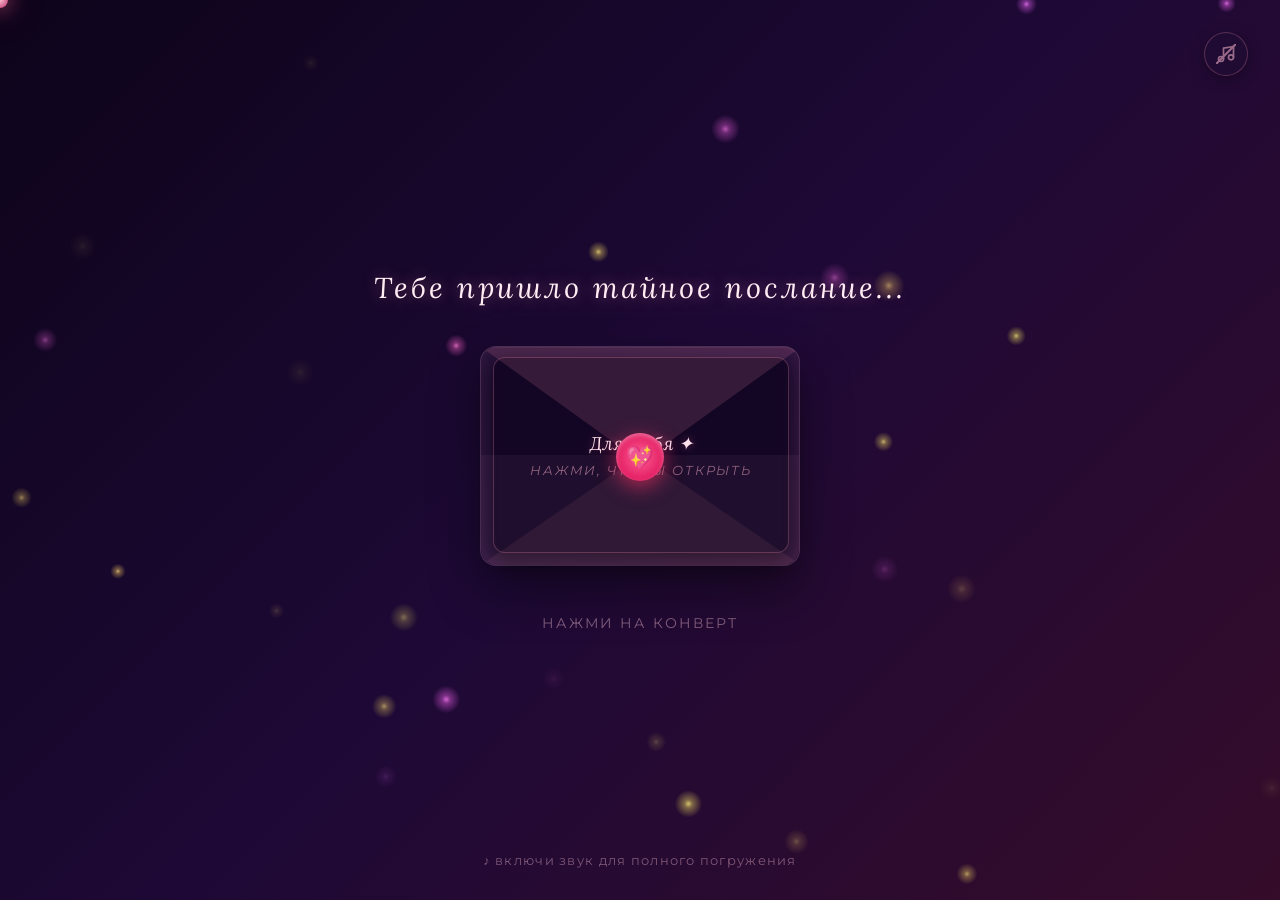
==== commit 053629e9: "Add Phase 2: Interactive 3D envelope, swarming reactive fireflies background, and dynamic key modula" ====
--- a/magic_feelings.html
+++ b/magic_feelings.html
@@ -22,7 +22,7 @@
     height: 100vh; 
     overflow: hidden;
     font-family: 'Lora', Georgia, serif;
-    background: #0f051d;
+    background: #0d041a;
     cursor: none;
     user-select: none;
     -webkit-user-select: none;
@@ -32,7 +32,7 @@
     position: fixed; 
     inset: 0; 
     z-index: 0;
-    background: linear-gradient(135deg, #0f051d 0%, #200c3b 50%, #3a0d30 100%);
+    background: linear-gradient(135deg, #0d041a 0%, #1e0936 50%, #350c2a 100%);
     transition: background 3.5s cubic-bezier(0.25, 1, 0.5, 1);
   }
 
@@ -81,42 +81,182 @@
     box-shadow: 0 0 20px rgba(255,100,150,0.8), 0 0 40px rgba(255,80,130,0.4);
   }
 
-  /* STEP 1: Touch to begin */
+  /* STEP 1: INTERACTIVE 3D GLASSMOPRHIC ENVELOPE */
   #step1 .pulse-text {
-    font-size: clamp(1.4rem, 6vw, 2.4rem);
+    font-size: clamp(1.2rem, 5vw, 1.8rem);
     color: #ffebf2;
-    letter-spacing: 0.15em;
+    letter-spacing: 0.1em;
     font-family: 'Lora', Georgia, serif;
     font-style: italic;
-    animation: pulse-glow 2.5s ease-in-out infinite;
-  }
-  
-  @keyframes pulse-glow {
+    margin-bottom: 2.5rem;
+    text-shadow: 0 0 15px rgba(255,150,180,0.4);
+  }
+
+  .envelope-wrapper {
+    perspective: 1000px;
+    cursor: pointer;
+    margin-bottom: 2rem;
+    transition: transform 0.5s cubic-bezier(0.25, 0.8, 0.25, 1);
+    display: flex;
+    justify-content: center;
+    align-items: center;
+    position: relative;
+    width: 320px;
+    height: 220px;
+  }
+  .envelope-wrapper:hover {
+    transform: scale(1.05) rotateY(3deg) rotateX(3deg);
+  }
+
+  .envelope {
+    position: relative;
+    width: 100%;
+    height: 100%;
+    background: rgba(255, 255, 255, 0.03);
+    backdrop-filter: blur(15px);
+    -webkit-backdrop-filter: blur(15px);
+    border: 1.5px solid rgba(255, 180, 210, 0.2);
+    border-radius: 16px;
+    box-shadow: 0 25px 50px rgba(0,0,0,0.4), inset 0 1px 0 rgba(255,255,255,0.05);
+    transform-style: preserve-3d;
+    transition: all 0.8s cubic-bezier(0.25, 0.8, 0.25, 1);
+  }
+
+  /* Back half/flap borders */
+  .envelope-lid {
+    position: absolute;
+    top: 0; left: 0;
+    width: 0; height: 0;
+    border-left: 160px solid transparent;
+    border-right: 160px solid transparent;
+    border-top: 115px solid rgba(255, 140, 175, 0.15);
+    border-radius: 16px 16px 0 0;
+    transform-origin: top;
+    transition: transform 0.6s cubic-bezier(0.25, 0.8, 0.25, 1);
+    z-index: 4;
+  }
+
+  /* Inner love letter preview */
+  .envelope-paper {
+    position: absolute;
+    bottom: 12px; left: 12px;
+    width: 296px;
+    height: 196px;
+    background: rgba(20, 7, 36, 0.95);
+    border: 1px solid rgba(255, 150, 180, 0.25);
+    border-radius: 12px;
+    z-index: 2;
+    transition: transform 0.8s cubic-bezier(0.25, 0.8, 0.25, 1) 0.2s, 
+                opacity 0.8s ease;
+    display: flex;
+    flex-direction: column;
+    align-items: center;
+    justify-content: center;
+    padding: 1.5rem;
+    color: #ffaac8;
+    font-family: 'Lora', serif;
+    font-style: italic;
+    box-shadow: 0 10px 25px rgba(0,0,0,0.5);
+  }
+  .envelope-paper p {
+    font-size: 1.15rem;
+    margin-bottom: 0.5rem;
+    color: #ffe0eb;
+    text-shadow: 0 0 10px rgba(255,100,150,0.4);
+  }
+  .envelope-paper span {
+    font-size: 0.8rem;
+    font-family: 'Montserrat', sans-serif;
+    color: rgba(255,180,210,0.5);
+    text-transform: uppercase;
+    letter-spacing: 0.15em;
+  }
+
+  /* Front triangular folds overlay */
+  .envelope-front {
+    position: absolute;
+    inset: 0;
+    z-index: 3;
+    pointer-events: none;
+    border-radius: 16px;
+    overflow: hidden;
+  }
+  .envelope-front::before {
+    content: '';
+    position: absolute;
+    bottom: 0; left: 0;
+    width: 0; height: 0;
+    border-left: 160px solid rgba(255, 180, 210, 0.05);
+    border-right: 160px solid rgba(255, 180, 210, 0.05);
+    border-bottom: 110px solid rgba(255, 160, 190, 0.12);
+  }
+  .envelope-front::after {
+    content: '';
+    position: absolute;
+    inset: 0;
+    border-radius: 16px;
+    box-shadow: inset 0 0 20px rgba(255,150,180,0.1);
+  }
+
+  /* Wax Seal Heart Button */
+  .wax-seal {
+    position: absolute;
+    top: 110px; left: 50%;
+    transform: translate(-50%, -50%);
+    width: 48px; height: 48px;
+    background: radial-gradient(circle, #ff5e94 0%, #d6004b 100%);
+    border-radius: 50%;
+    box-shadow: 0 6px 20px rgba(255, 50, 100, 0.6), inset 0 2px 5px rgba(255,255,255,0.4);
+    z-index: 5;
+    display: flex;
+    align-items: center;
+    justify-content: center;
+    font-size: 1.4rem;
+    color: #fff;
+    cursor: pointer;
+    transition: all 0.4s cubic-bezier(0.25, 0.8, 0.25, 1);
+    animation: seal-pulse 2s infinite ease-in-out;
+  }
+  .wax-seal:hover {
+    transform: translate(-50%, -50%) scale(1.12);
+    box-shadow: 0 8px 25px rgba(255, 50, 100, 0.8), inset 0 2px 5px rgba(255,255,255,0.5);
+  }
+
+  @keyframes seal-pulse {
     0%, 100% { 
-      opacity: 0.55; 
-      text-shadow: 0 0 10px rgba(255,150,180,0.3);
-      transform: scale(0.98);
+      transform: translate(-50%, -50%) scale(1); 
+      box-shadow: 0 6px 18px rgba(255, 50, 100, 0.55); 
     }
     50% { 
-      opacity: 1; 
-      text-shadow: 0 0 30px rgba(255,130,170,0.9), 0 0 60px rgba(255,90,140,0.5);
-      transform: scale(1.02);
-    }
+      transform: translate(-50%, -50%) scale(1.08); 
+      box-shadow: 0 6px 28px rgba(255, 50, 100, 0.85); 
+    }
+  }
+
+  /* Opened animations */
+  .envelope-wrapper.opened .envelope-lid {
+    transform: rotateX(180deg);
+    border-top-color: rgba(255, 140, 175, 0.05);
+    z-index: 1;
+  }
+  .envelope-wrapper.opened .envelope-paper {
+    transform: translateY(-135px) scale(1.05);
+    opacity: 0.95;
+    z-index: 10;
+  }
+  .envelope-wrapper.opened .wax-seal {
+    transform: translate(-50%, -50%) scale(0);
+    opacity: 0;
+    pointer-events: none;
   }
 
   #step1 .sub-hint {
-    margin-top: 1.5rem;
-    font-size: 0.95rem;
+    margin-top: 1rem;
+    font-size: 0.9rem;
     font-family: 'Montserrat', sans-serif;
     color: rgba(255,200,220,0.45);
-    letter-spacing: 0.2em;
+    letter-spacing: 0.15em;
     text-transform: uppercase;
-    animation: pulse-glow-sub 3s ease-in-out infinite 0.5s;
-  }
-
-  @keyframes pulse-glow-sub {
-    0%, 100% { opacity: 0.3; }
-    50% { opacity: 0.8; }
   }
 
   /* PREMIUM GLASSMORPHISM LETTER CARD */
@@ -133,8 +273,17 @@
     max-width: 540px;
     margin: 0 auto;
     position: relative;
-    transition: box-shadow 0.5s ease;
-  }
+    transition: all 1.2s cubic-bezier(0.25, 1, 0.5, 1);
+  }
+  /* Slide out animation for letter card when appearing */
+  .scene-panel#step2.active .letter-card {
+    animation: card-appear 1.4s cubic-bezier(0.25, 1, 0.5, 1);
+  }
+  @keyframes card-appear {
+    0% { transform: scale(0.85) translateY(100px); opacity: 0; }
+    100% { transform: scale(1) translateY(0); opacity: 1; }
+  }
+
   .letter-card::before {
     content: '';
     position: absolute;
@@ -223,7 +372,7 @@
     transform: translateY(0);
   }
 
-  /* Interactive Button Container */
+  /* Interactive Button Group */
   .button-group {
     display: flex;
     gap: 1.5rem;
@@ -234,7 +383,7 @@
     position: relative;
   }
 
-  /* Buttons Base */
+  /* Buttons Base Style */
   .custom-btn {
     padding: 0.9rem 2.8rem;
     font-size: 1.1rem;
@@ -306,7 +455,7 @@
     font-style: normal;
   }
 
-  /* PREMIUM AUDIO NOTE & TOGGLE */
+  /* PREMIUM AUDIO CONTROLS */
   #audio-hint {
     position: fixed;
     bottom: 2rem; 
@@ -351,7 +500,7 @@
     opacity: 0.55;
   }
 
-  /* Tap ripples */
+  /* Interactive Tap Particles */
   .tap-heart {
     position: fixed;
     pointer-events: none;
@@ -385,24 +534,35 @@
 <div id="hearts-container"></div>
 <div id="cursor-dot"></div>
 
-<!-- Sleek Glassmorphic Mute/Unmute Control -->
+<!-- Glassmorphic Audio Mute/Unmute Control -->
 <div id="audio-toggle" class="muted" title="Включить волшебную музыку">
   <svg id="music-icon" width="20" height="20" viewBox="0 0 24 24" fill="none" stroke="currentColor" stroke-width="2" stroke-linecap="round" stroke-linejoin="round">
-    <!-- Music notes path -->
     <path d="M9 18V5l12-2v13"></path>
     <circle cx="6" cy="18" r="3"></circle>
     <circle cx="18" cy="16" r="3"></circle>
-    <!-- Mute cross line (visible when muted) -->
     <line id="mute-line" x1="1" y1="23" x2="23" y2="1" stroke="currentColor" stroke-width="2.5" style="display: block;"></line>
   </svg>
 </div>
 
 <div id="scene">
 
-  <!-- STEP 1: Touch to begin -->
+  <!-- STEP 1: INTERACTIVE 3D ENVELOPE -->
   <div class="scene-panel active" id="step1">
-    <p class="pulse-text">✦ Прикоснись к экрану ✦</p>
-    <p class="sub-hint" id="step1-sub">у меня есть кое-что для тебя</p>
+    <p class="pulse-text">Тебе пришло тайное послание...</p>
+    
+    <div class="envelope-wrapper" id="envelope-clickable" title="Открыть письмо">
+      <div class="envelope">
+        <div class="envelope-lid"></div>
+        <div class="envelope-paper">
+          <p id="envelope-title">Для тебя ✦</p>
+          <span id="envelope-action">Нажми, чтобы открыть</span>
+        </div>
+        <div class="envelope-front"></div>
+        <div class="wax-seal">💖</div>
+      </div>
+    </div>
+    
+    <p class="sub-hint" id="step1-sub">нажми на конверт</p>
   </div>
 
   <!-- STEP 2: The letter -->
@@ -454,7 +614,8 @@
 // Apply customization
 if (paramTo) {
   const cleanTo = escapeHTML(paramTo);
-  document.getElementById('step1-sub').innerHTML = `${cleanTo}, у меня есть кое-что для тебя`;
+  document.getElementById('envelope-title').innerHTML = `Для ${cleanTo} ✦`;
+  document.getElementById('step1-sub').innerHTML = `Нажми на конверт для ${cleanTo}`;
   
   // Custom final text
   const signature = paramFrom ? `<span class="sender-signature">С любовью, ${escapeHTML(paramFrom)} ✨</span>` : '';
@@ -466,7 +627,6 @@
     ${signature}
   `;
 } else if (paramFrom) {
-  // If only "from" is present
   document.getElementById('final-body').innerHTML = `
     Я так и знал 🌸<br>
     Ты — моя любимая девочка.<br>
@@ -499,8 +659,7 @@
     this.isPlaying = false;
     this.chordInterval = null;
     
-    // Romantic chords (frequency lists)
-    // Cmaj7 (C3, E3, G3, B3, E4), Fmaj7 (F3, A3, C4, E4, G4), Am9 (A3, C4, E4, G4, B4), G6 (G3, B3, D4, G4, B4)
+    // Romantic chords (Cmaj7, Fmaj7, Am9, G6)
     this.chords = [
       [130.81, 164.81, 196.00, 246.94, 329.63], // Cmaj7
       [174.61, 220.00, 261.63, 329.63, 392.00], // Fmaj7
@@ -508,6 +667,7 @@
       [196.00, 246.94, 293.66, 392.00, 493.88]  // G6
     ];
     this.currentChordIndex = 0;
+    this.tempo = 4500; // time in ms per chord
   }
 
   init() {
@@ -516,17 +676,14 @@
     const AudioContextClass = window.AudioContext || window.webkitAudioContext;
     this.ctx = new AudioContextClass();
     
-    // Master Gain for smooth volume control
     this.masterGain = this.ctx.createGain();
-    this.masterGain.gain.setValueAtTime(0, this.ctx.currentTime); // start silent
-    
-    // Low pass filter for soft sound
+    this.masterGain.gain.setValueAtTime(0, this.ctx.currentTime);
+    
     this.filterNode = this.ctx.createBiquadFilter();
     this.filterNode.type = 'lowpass';
     this.filterNode.frequency.setValueAtTime(750, this.ctx.currentTime);
     this.filterNode.Q.setValueAtTime(1, this.ctx.currentTime);
     
-    // Ambient feedback delay effect
     this.delayNode = this.ctx.createDelay(2.0);
     this.delayNode.delayTime.setValueAtTime(0.6, this.ctx.currentTime);
     
@@ -536,10 +693,6 @@
     const delayWet = this.ctx.createGain();
     delayWet.gain.setValueAtTime(0.35, this.ctx.currentTime);
     
-    // Connections
-    // Synth Voice -> Filter -> Master Gain -> Destination
-    //               Filter -> Delay -> delayWet -> Master Gain
-    //                         Delay -> delayFeedback -> Delay (Loop)
     this.filterNode.connect(this.masterGain);
     
     this.filterNode.connect(this.delayNode);
@@ -561,16 +714,13 @@
     }
     
     this.isPlaying = true;
-    
-    // Fade in master volume
     this.masterGain.gain.linearRampToValueAtTime(0.45, this.ctx.currentTime + 2.5);
     
-    // Start automated chord generation
     this.playNextChord();
     this.chordInterval = setInterval(() => {
       this.currentChordIndex = (this.currentChordIndex + 1) % this.chords.length;
       this.playNextChord();
-    }, 4500);
+    }, this.tempo);
   }
 
   stop() {
@@ -583,48 +733,38 @@
     }
   }
 
-  // Plays deep ambient pad chords
   playNextChord() {
     if (!this.isPlaying || !this.ctx) return;
     const now = this.ctx.currentTime;
     const freqs = this.chords[this.currentChordIndex];
     
     freqs.forEach((freq, index) => {
-      // Create oscillator
       const osc = this.ctx.createOscillator();
       const gainNode = this.ctx.createGain();
       
-      // Warm triangle sound
       osc.type = 'triangle';
       osc.frequency.setValueAtTime(freq, now);
       
-      // Gentle attack and release envelope
       gainNode.gain.setValueAtTime(0, now);
-      // Soft staggered attack
-      gainNode.gain.linearRampToValueAtTime(0.08 / freqs.length, now + 1.5 + (index * 0.2));
-      gainNode.gain.setValueAtTime(0.08 / freqs.length, now + 3.2);
-      // Decay before next chord
-      gainNode.gain.linearRampToValueAtTime(0, now + 4.5);
+      gainNode.gain.linearRampToValueAtTime(0.08 / freqs.length, now + 1.5 + (index * 0.25));
+      gainNode.gain.setValueAtTime(0.08 / freqs.length, now + (this.tempo/1000 - 1.2));
+      gainNode.gain.linearRampToValueAtTime(0, now + (this.tempo/1000));
       
       osc.connect(gainNode);
       gainNode.connect(this.filterNode);
       
       osc.start(now);
-      osc.stop(now + 4.6);
+      osc.stop(now + (this.tempo/1000) + 0.1);
     });
   }
 
-  // Dynamic high-pitch crystal bells on user interaction
   playBell(scaleIndex) {
     if (!this.ctx || this.ctx.state === 'suspended' || !this.isPlaying) return;
     const now = this.ctx.currentTime;
     
-    // Select a note frequency based on current chord
     const baseChord = this.chords[this.currentChordIndex];
     const baseFreq = baseChord[scaleIndex % baseChord.length];
-    
-    // Transpose up to octave 5 or 6 for a shimmering bell sound
-    const bellFreq = baseFreq * 4; 
+    const bellFreq = baseFreq * 4; // Transpose to high crystal register
     
     const osc1 = this.ctx.createOscillator();
     const osc2 = this.ctx.createOscillator();
@@ -633,32 +773,60 @@
     osc1.type = 'sine';
     osc1.frequency.setValueAtTime(bellFreq, now);
     
-    // Add a slight detune layer for rich chorusing
     osc2.type = 'triangle';
     osc2.frequency.setValueAtTime(bellFreq + 3, now);
     
     gainNode.gain.setValueAtTime(0, now);
-    gainNode.gain.linearRampToValueAtTime(0.035, now + 0.01);
-    gainNode.gain.exponentialRampToValueAtTime(0.0001, now + 1.8);
+    gainNode.gain.linearRampToValueAtTime(0.035, now + 0.015);
+    gainNode.gain.exponentialRampToValueAtTime(0.0001, now + 2.0);
     
     osc1.connect(gainNode);
     osc2.connect(gainNode);
-    
-    // Route bells directly to the master filter
     gainNode.connect(this.filterNode);
     
     osc1.start(now);
     osc2.start(now);
     
-    osc1.stop(now + 1.9);
-    osc2.stop(now + 1.9);
+    osc1.stop(now + 2.1);
+    osc2.stop(now + 2.1);
+  }
+
+  // Modulates the synthesizer to a triumphant D Major / B Minor key
+  modulateToTriumphant() {
+    if (!this.isPlaying) return;
+
+    // Harmonious, bright D Major arpeggio scales
+    // Dmaj7, Gmaj7, Bm9, A6
+    this.chords = [
+      [146.83, 185.00, 220.00, 277.18, 369.99], // Dmaj7
+      [196.00, 246.94, 293.66, 369.99, 440.00], // Gmaj7
+      [246.94, 293.66, 369.99, 440.00, 554.37], // Bm9
+      [220.00, 277.18, 329.63, 440.00, 554.37]  // A6
+    ];
+    
+    this.currentChordIndex = 0;
+    this.tempo = 3800; // slightly faster tempo
+    this.playNextChord();
+    
+    clearInterval(this.chordInterval);
+    this.chordInterval = setInterval(() => {
+      this.currentChordIndex = (this.currentChordIndex + 1) % this.chords.length;
+      this.playNextChord();
+    }, this.tempo);
+    
+    // Play gorgeous celebratory bells arpeggio cascade
+    const bellPitches = [0, 2, 4, 3, 7];
+    bellPitches.forEach((pIndex, step) => {
+      setTimeout(() => {
+        this.playBell(pIndex);
+      }, step * 250);
+    });
   }
 }
 
 const synth = new RomanticSynth();
 let isMuted = true;
 
-// Mute toggle element
 const audioToggle = document.getElementById('audio-toggle');
 const muteLine = document.getElementById('mute-line');
 
@@ -683,7 +851,7 @@
 }
 
 audioToggle.addEventListener('click', (e) => {
-  e.stopPropagation(); // prevent triggering touch events below
+  e.stopPropagation();
   toggleAudio();
 });
 
@@ -766,32 +934,33 @@
 }
 
 let mx = -100, my = -100, isMoving = false;
+let mouseSpeed = 0, lastMx = -100, lastMy = -100;
 let bellCooldown = 0;
 
 function onMove(x, y) {
+  // Speed calculation
+  mouseSpeed = Math.hypot(x - lastMx, y - lastMy);
+  lastMx = x; lastMy = y;
+  
   mx = x; my = y;
   
-  // Custom premium cursor tracking
   cursorDot.style.left = x + 'px';
   cursorDot.style.top = y + 'px';
   cursorDot.style.transform = 'translate(-50%,-50%) scale(1.15)';
   
-  // Create beautiful cursor particles
   if (isMoving) {
     for (let i = 0; i < 2; i++) {
       trail.push(new TrailParticle(x + (Math.random()-0.5)*15, y + (Math.random()-0.5)*15));
     }
   }
 
-  // Play ambient crystal bell sounds as the user interacts with the canvas
   if (!isMuted && synth.isPlaying && bellCooldown <= 0) {
     const scaleIndex = Math.floor((x / W) * 8);
     synth.playBell(scaleIndex);
-    bellCooldown = 15; // Cooldown frames to prevent overcrowding
-  }
-}
-
-// Touch/Mouse triggers
+    bellCooldown = 15;
+  }
+}
+
 document.addEventListener('mousemove', e => {
   onMove(e.clientX, e.clientY);
 });
@@ -800,7 +969,6 @@
   onMove(t.clientX, t.clientY);
 }, { passive: true });
 
-// Reset cursor on mouse leave
 document.addEventListener('mouseleave', () => {
   cursorDot.style.transform = 'translate(-50%,-50%) scale(0)';
 });
@@ -821,7 +989,7 @@
     this.wobbleSpeed = 0.02 + Math.random() * 0.02;
     this.hue = 335 + Math.random() * 35;
     this.sat = 75 + Math.random() * 25;
-    this.blur = Math.random() < 0.25 ? 2 : 0; // multi-depth layer
+    this.blur = Math.random() < 0.25 ? 2 : 0;
   }
   update() {
     this.wobble += this.wobbleSpeed;
@@ -841,6 +1009,96 @@
     ctx.restore();
   }
 }
+
+
+// --- DYNAMIC REACTIVE FIREFLIES SYSTEM ---
+const fireflies = [];
+class Firefly {
+  constructor() {
+    this.x = Math.random() * W;
+    this.y = Math.random() * H;
+    this.size = 2 + Math.random() * 2.5;
+    this.vx = (Math.random() - 0.5) * 0.8;
+    this.vy = (Math.random() - 0.5) * 0.8;
+    this.angle = Math.random() * Math.PI * 2;
+    this.speed = 0.01 + Math.random() * 0.02;
+    
+    // warm golden and pink/purple pastel tones
+    this.hue = Math.random() < 0.6 ? (40 + Math.random() * 15) : (290 + Math.random() * 40);
+    this.alpha = 0.3 + Math.random() * 0.6;
+    this.breath = Math.random() * Math.PI;
+    this.breathSpeed = 0.02 + Math.random() * 0.03;
+  }
+  update() {
+    // Breathing glow
+    this.breath += this.breathSpeed;
+    this.alpha = 0.35 + Math.sin(this.breath) * 0.45;
+
+    // Organic drift
+    this.angle += this.speed;
+    this.x += Math.cos(this.angle) * 0.35 + this.vx;
+    this.y += Math.sin(this.angle * 0.5) * 0.35 + this.vy;
+
+    // Slowly reduce inertia
+    this.vx *= 0.95;
+    this.vy *= 0.95;
+
+    // INTERACTION WITH CURSOR
+    const dx = mx - this.x;
+    const dy = my - this.y;
+    const dist = Math.hypot(dx, dy);
+
+    if (dist < 180) {
+      if (mouseSpeed < 8) {
+        // Slow mouse: fireflies are attracted, swarming gently
+        const pull = (180 - dist) / 180;
+        this.vx += (dx / dist) * pull * 0.07;
+        this.vy += (dy / dist) * pull * 0.07;
+      } else {
+        // Fast mouse: fireflies disperse rapidly, scared away!
+        const push = (100 - Math.min(dist, 100)) / 100;
+        this.vx -= (dx / dist) * push * 0.45;
+        this.vy -= (dy / dist) * push * 0.45;
+      }
+    }
+
+    // Clamp speed limits
+    const limit = 2.2;
+    const velocity = Math.hypot(this.vx, this.vy);
+    if (velocity > limit) {
+      this.vx = (this.vx / velocity) * limit;
+      this.vy = (this.vy / velocity) * limit;
+    }
+
+    // Screen wrapping bounds
+    if (this.x < -15) this.x = W + 15;
+    if (this.x > W + 15) this.x = -15;
+    if (this.y < -15) this.y = H + 15;
+    if (this.y > H + 15) this.y = -15;
+  }
+  draw() {
+    ctx.save();
+    ctx.globalAlpha = Math.max(0.1, this.alpha);
+    
+    // Soft glowing radial profile
+    const grad = ctx.createRadialGradient(this.x, this.y, 0, this.x, this.y, this.size * 3.5);
+    grad.addColorStop(0, `hsla(${this.hue}, 100%, 75%, 1)`);
+    grad.addColorStop(0.3, `hsla(${this.hue}, 100%, 70%, 0.5)`);
+    grad.addColorStop(1, `hsla(${this.hue}, 100%, 70%, 0)`);
+    
+    ctx.fillStyle = grad;
+    ctx.beginPath();
+    ctx.arc(this.x, this.y, this.size * 3.5, 0, Math.PI * 2);
+    ctx.fill();
+    ctx.restore();
+  }
+}
+
+// Generate fireflies
+for (let i = 0; i < 28; i++) {
+  fireflies.push(new Firefly());
+}
+
 
 let currentStep = 1;
 let floatingActive = false;
@@ -882,32 +1140,62 @@
   }
 }
 
-// Scene/Step switcher
 function showStep(n) {
   document.querySelectorAll('.scene-panel').forEach(p => p.classList.remove('active'));
   document.getElementById('step' + n).classList.add('active');
   currentStep = n;
 }
 
-// STEP 1 → 2 transition
-function startLetter() {
+// STEP 1: Interactive Envelope Opening Animation -> Step 2
+const envelopeClickable = document.getElementById('envelope-clickable');
+let envelopeOpened = false;
+
+function openEnvelope() {
+  if (envelopeOpened) return;
+  envelopeOpened = true;
+  
+  if (isMuted) {
+    toggleAudio(true); // Automatically trigger ambient sound on first user action
+  }
+  
+  // play a lovely bell arpeggio chime on opening
+  if (!isMuted && synth.isPlaying) {
+    synth.playBell(1);
+    setTimeout(() => synth.playBell(3), 200);
+    setTimeout(() => synth.playBell(5), 400);
+  }
+  
+  const wrapper = document.getElementById('envelope-clickable');
+  wrapper.classList.add('opened');
+  
+  // Transition background gradient
+  setTimeout(() => {
+    bg.style.background = 'linear-gradient(135deg, #180830 0%, #44145c 50%, #61184a 100%)';
+  }, 400);
+
+  // Transition to Step 2
+  setTimeout(() => {
+    // Fade out step 1 elements
+    document.getElementById('step1').style.transition = 'opacity 0.8s ease';
+    document.getElementById('step1').style.opacity = '0';
+    
+    setTimeout(() => {
+      showStep(2);
+      startLetterTextReveal();
+    }, 800);
+  }, 1600);
+}
+
+envelopeClickable.addEventListener('click', openEnvelope);
+
+
+function startLetterTextReveal() {
   isMoving = true;
-  
-  // Try to play audio automatically on first interaction
-  if (isMuted) {
-    toggleAudio(true); // force start ambient soundscape
-  }
-  
-  // Transition background gradient
-  bg.style.background = 'linear-gradient(135deg, #180830 0%, #44145c 50%, #61184a 100%)';
-  showStep(2);
-  
-  // Staggered fade in of the letter blocks
   const blocks = document.querySelectorAll('#step2 .text-block');
+  
   blocks.forEach((b, i) => {
     setTimeout(() => {
       b.classList.add('visible');
-      // Spark heart burst on the special highlight block
       if (b.classList.contains('highlight')) {
         for (let k = 0; k < 15; k++) {
           setTimeout(() => {
@@ -922,7 +1210,7 @@
     }, 1000 + i * 2200);
   });
   
-  // Advance to Step 3 climax (timer matches text display)
+  // Advance to Step 3
   setTimeout(() => goToStep3(), 1200 + blocks.length * 2200 + 2500);
 }
 
@@ -934,7 +1222,6 @@
   
   setTimeout(() => {
     document.getElementById('love-words').classList.add('visible');
-    // Launch a dense, breathtaking wave of floating hearts
     for (let i = 0; i < 75; i++) {
       setTimeout(() => {
         floaters.push(new FloatHeart(null, null, true));
@@ -945,7 +1232,7 @@
   setTimeout(() => goToStep4(), 6200);
 }
 
-// STEP 3 → 4 Final Interaction Screen
+// STEP 3 → 4 Final interaction
 function goToStep4() {
   floatingActive = false;
   showStep(4);
@@ -963,33 +1250,26 @@
 const btnNo = document.getElementById('btn-no');
 
 function evadeButton(e) {
-  // Add class for faster custom transitions
   btnNo.classList.add('evading');
-  
-  const pad = 60; // safe padding from viewport border
-  
-  // Calculate a random location far enough from current mouse/finger position
+  const pad = 60;
+  
   let newX = pad + Math.random() * (window.innerWidth - btnNo.offsetWidth - pad * 2);
   let newY = pad + Math.random() * (window.innerHeight - btnNo.offsetHeight - pad * 2);
   
-  // Avoid placing under the cursor if possible
   const cursorX = e.clientX || (e.touches && e.touches[0].clientX) || mx;
   const cursorY = e.clientY || (e.touches && e.touches[0].clientY) || my;
   
   const dist = Math.hypot(newX - cursorX, newY - cursorY);
   if (dist < 150) {
-    // Recalculate opposite quadrant
     newX = cursorX > window.innerWidth / 2 ? pad : window.innerWidth - btnNo.offsetWidth - pad;
     newY = cursorY > window.innerHeight / 2 ? pad : window.innerHeight - btnNo.offsetHeight - pad;
   }
   
-  // Apply position
   btnNo.style.position = 'fixed';
   btnNo.style.left = `${newX}px`;
   btnNo.style.top = `${newY}px`;
   btnNo.style.zIndex = '9999';
   
-  // Dynamic cute messages
   const runawayPhrases = [
     "Нет 🥺", 
     "Мимо! 😜", 
@@ -1004,22 +1284,21 @@
   ];
   btnNo.innerText = runawayPhrases[Math.floor(Math.random() * runawayPhrases.length)];
   
-  // Synthesize a quick playful high tone when evading
+  // Chime a scared little bell note when evading
   if (!isMuted && synth.isPlaying) {
-    synth.playBell(4); // Sparkle note
-  }
-}
-
-// Mouse and touch listener bindings for evasion
+    synth.playBell(5);
+  }
+}
+
 btnNo.addEventListener('mouseover', evadeButton);
 btnNo.addEventListener('pointerover', evadeButton);
 btnNo.addEventListener('touchstart', (e) => {
-  e.preventDefault(); // prevent click behavior on touch
+  e.preventDefault();
   evadeButton(e);
 });
 
 
-// CLICK YES BUTTON (HAPPY ENDING)
+// CLICK YES BUTTON (HAPPY ENDING + MODULATION)
 document.getElementById('btn-yes').addEventListener('click', () => {
   confettiActive = true;
   
@@ -1032,6 +1311,11 @@
   fm.style.display = 'block';
   setTimeout(() => fm.classList.add('visible'), 100);
   
+  // DYNAMIC MUSIC RESOLUTION! Modulate to brighter D Major scale
+  if (!isMuted && synth.isPlaying) {
+    synth.modulateToTriumphant();
+  }
+  
   // Burst huge confetti shower
   for (let i = 0; i < 220; i++) {
     setTimeout(() => confetti.push(new Confetti()), i * 12);
@@ -1044,18 +1328,27 @@
 });
 
 
-// INITIAL USER CLICK INITIATES THE FLOW
+// GLOBAL CANVAS INTERACTIONS
 function handleStart(e) {
   if (currentStep === 1) {
-    e.preventDefault();
-    startLetter();
+    // If clicked on screen but NOT on envelope, do not trigger envelope opening
     return;
   }
   
-  // On all other steps, a tap triggers floating hearts & custom bells
   const x = e.clientX || (e.touches && e.touches[0].clientX) || mx;
   const y = e.clientY || (e.touches && e.touches[0].clientY) || my;
   spawnTapHeart(x, y);
+
+  // Disperse fireflies near the tap location
+  fireflies.forEach(f => {
+    const dist = Math.hypot(f.x - x, f.y - y);
+    if (dist < 120) {
+      const angle = Math.atan2(f.y - y, f.x - x);
+      const push = (120 - dist) * 0.12;
+      f.vx += Math.cos(angle) * push;
+      f.vy += Math.sin(angle) * push;
+    }
+  });
 }
 
 document.addEventListener('click', handleStart);
@@ -1064,9 +1357,9 @@
   handleStart({ 
     clientX: t.clientX, 
     clientY: t.clientY, 
-    preventDefault: () => e.preventDefault() 
+    preventDefault: () => {} 
   });
-}, { passive: false });
+}, { passive: true });
 
 function spawnTapHeart(x, y) {
   const el = document.createElement('div');
@@ -1079,21 +1372,26 @@
 }
 
 
-// --- MAIN LOOP ---
+// --- MAIN RENDERING LOOP ---
 function loop() {
   ctx.clearRect(0, 0, W, H);
   
-  // Cooldown timers
   if (bellCooldown > 0) bellCooldown--;
 
-  // Cursor trail update & render
+  // Render fireflies FIRST in the background layer
+  fireflies.forEach(f => {
+    f.update();
+    f.draw();
+  });
+
+  // Cursor trail
   for (let i = trail.length - 1; i >= 0; i--) {
     trail[i].update();
     trail[i].draw();
     if (trail[i].life <= 0) trail.splice(i, 1);
   }
 
-  // Floating background hearts update & render
+  // Floating background hearts
   for (let i = floaters.length - 1; i >= 0; i--) {
     floaters[i].update();
     floaters[i].draw();
@@ -1107,7 +1405,7 @@
     }
   }
 
-  // Falling Confetti update & render
+  // Falling Confetti
   for (let i = confetti.length - 1; i >= 0; i--) {
     confetti[i].update();
     confetti[i].draw();
@@ -1138,7 +1436,6 @@
   }
   document.body.insertBefore(starCanvas, document.body.firstChild);
   
-  // Re-render stars on resize
   window.addEventListener('resize', () => {
     starCanvas.width = window.innerWidth;
     starCanvas.height = window.innerHeight;
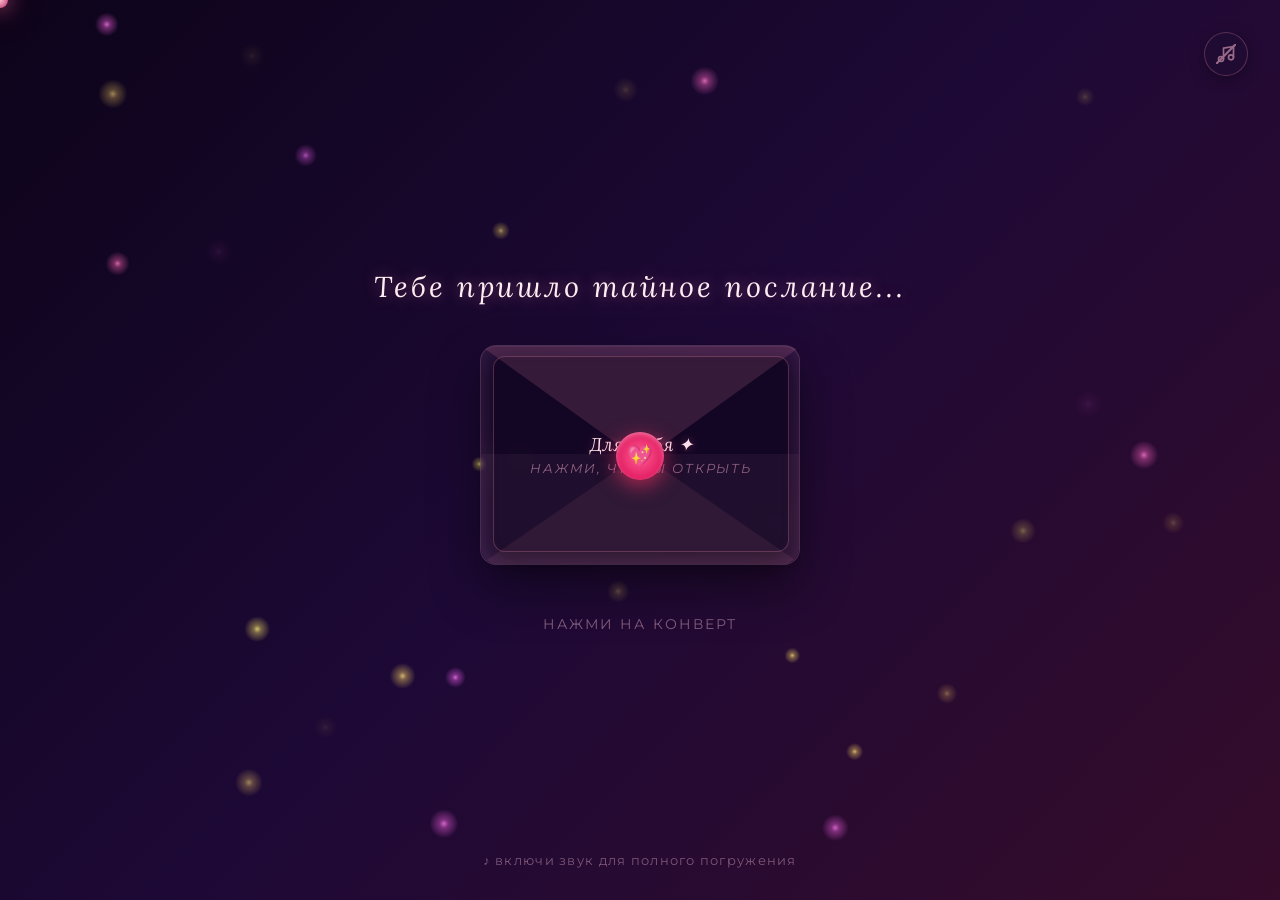
==== commit 783ffb0b: "Add Phase 3: Flawless mobile responsive styling and touch interaction improvements" ====
--- a/magic_feelings.html
+++ b/magic_feelings.html
@@ -11,6 +11,12 @@
 <link href="https://fonts.googleapis.com/css2?family=Lora:ital,wght@0,400..700;1,400..700&family=Montserrat:ital,wght@0,300..600;1,300..600&display=swap" rel="stylesheet">
 
 <style>
+  :root {
+    /* Responsive custom variables for full scaling of the 3D envelope */
+    --env-w: min(320px, 85vw);
+    --env-h: calc(var(--env-w) * 0.6875);
+  }
+
   * { 
     margin: 0; 
     padding: 0; 
@@ -67,21 +73,27 @@
     display: flex; 
   }
 
-  /* CUSTOM PREMIUM CURSOR HINT */
+  /* CUSTOM PREMIUM CURSOR HINT (DESKTOP ONLY) */
   #cursor-dot {
-    position: fixed; 
-    z-index: 999;
-    width: 16px; 
-    height: 16px;
-    border-radius: 50%;
-    background: radial-gradient(circle, rgba(255,190,210,1) 0%, rgba(255,110,160,0.8) 70%, rgba(255,80,130,0) 100%);
-    pointer-events: none;
-    transform: translate(-50%,-50%);
-    transition: transform 0.08s ease-out;
-    box-shadow: 0 0 20px rgba(255,100,150,0.8), 0 0 40px rgba(255,80,130,0.4);
-  }
-
-  /* STEP 1: INTERACTIVE 3D GLASSMOPRHIC ENVELOPE */
+    display: none;
+  }
+  @media (hover: hover) {
+    #cursor-dot {
+      display: block;
+      position: fixed; 
+      z-index: 999;
+      width: 16px; 
+      height: 16px;
+      border-radius: 50%;
+      background: radial-gradient(circle, rgba(255,190,210,1) 0%, rgba(255,110,160,0.8) 70%, rgba(255,80,130,0) 100%);
+      pointer-events: none;
+      transform: translate(-50%,-50%);
+      transition: transform 0.08s ease-out;
+      box-shadow: 0 0 20px rgba(255,100,150,0.8), 0 0 40px rgba(255,80,130,0.4);
+    }
+  }
+
+  /* STEP 1: INTERACTIVE 3D SCALABLE ENVELOPE */
   #step1 .pulse-text {
     font-size: clamp(1.2rem, 5vw, 1.8rem);
     color: #ffebf2;
@@ -90,6 +102,7 @@
     font-style: italic;
     margin-bottom: 2.5rem;
     text-shadow: 0 0 15px rgba(255,150,180,0.4);
+    padding: 0 1rem;
   }
 
   .envelope-wrapper {
@@ -101,8 +114,8 @@
     justify-content: center;
     align-items: center;
     position: relative;
-    width: 320px;
-    height: 220px;
+    width: var(--env-w);
+    height: var(--env-h);
   }
   .envelope-wrapper:hover {
     transform: scale(1.05) rotateY(3deg) rotateX(3deg);
@@ -127,10 +140,10 @@
     position: absolute;
     top: 0; left: 0;
     width: 0; height: 0;
-    border-left: 160px solid transparent;
-    border-right: 160px solid transparent;
-    border-top: 115px solid rgba(255, 140, 175, 0.15);
-    border-radius: 16px 16px 0 0;
+    border-left: calc(var(--env-w) / 2) solid transparent;
+    border-right: calc(var(--env-w) / 2) solid transparent;
+    border-top: calc(var(--env-h) * 0.523) solid rgba(255, 140, 175, 0.15);
+    border-radius: 14px 14px 0 0;
     transform-origin: top;
     transition: transform 0.6s cubic-bezier(0.25, 0.8, 0.25, 1);
     z-index: 4;
@@ -139,9 +152,10 @@
   /* Inner love letter preview */
   .envelope-paper {
     position: absolute;
-    bottom: 12px; left: 12px;
-    width: 296px;
-    height: 196px;
+    bottom: calc(var(--env-h) * 0.054); 
+    left: calc(var(--env-w) * 0.0375);
+    width: calc(var(--env-w) * 0.925);
+    height: calc(var(--env-h) * 0.89);
     background: rgba(20, 7, 36, 0.95);
     border: 1px solid rgba(255, 150, 180, 0.25);
     border-radius: 12px;
@@ -152,20 +166,20 @@
     flex-direction: column;
     align-items: center;
     justify-content: center;
-    padding: 1.5rem;
+    padding: 1rem;
     color: #ffaac8;
     font-family: 'Lora', serif;
     font-style: italic;
     box-shadow: 0 10px 25px rgba(0,0,0,0.5);
   }
   .envelope-paper p {
-    font-size: 1.15rem;
-    margin-bottom: 0.5rem;
+    font-size: clamp(0.95rem, 4vw, 1.15rem);
+    margin-bottom: 0.3rem;
     color: #ffe0eb;
     text-shadow: 0 0 10px rgba(255,100,150,0.4);
   }
   .envelope-paper span {
-    font-size: 0.8rem;
+    font-size: clamp(0.7rem, 3vw, 0.8rem);
     font-family: 'Montserrat', sans-serif;
     color: rgba(255,180,210,0.5);
     text-transform: uppercase;
@@ -186,9 +200,9 @@
     position: absolute;
     bottom: 0; left: 0;
     width: 0; height: 0;
-    border-left: 160px solid rgba(255, 180, 210, 0.05);
-    border-right: 160px solid rgba(255, 180, 210, 0.05);
-    border-bottom: 110px solid rgba(255, 160, 190, 0.12);
+    border-left: calc(var(--env-w) / 2) solid rgba(255, 180, 210, 0.05);
+    border-right: calc(var(--env-w) / 2) solid rgba(255, 180, 210, 0.05);
+    border-bottom: calc(var(--env-h) * 0.5) solid rgba(255, 160, 190, 0.12);
   }
   .envelope-front::after {
     content: '';
@@ -201,9 +215,11 @@
   /* Wax Seal Heart Button */
   .wax-seal {
     position: absolute;
-    top: 110px; left: 50%;
+    top: calc(var(--env-h) * 0.5); 
+    left: 50%;
     transform: translate(-50%, -50%);
-    width: 48px; height: 48px;
+    width: clamp(42px, var(--env-w) * 0.15, 50px); 
+    height: clamp(42px, var(--env-w) * 0.15, 50px);
     background: radial-gradient(circle, #ff5e94 0%, #d6004b 100%);
     border-radius: 50%;
     box-shadow: 0 6px 20px rgba(255, 50, 100, 0.6), inset 0 2px 5px rgba(255,255,255,0.4);
@@ -211,14 +227,14 @@
     display: flex;
     align-items: center;
     justify-content: center;
-    font-size: 1.4rem;
+    font-size: 1.3rem;
     color: #fff;
     cursor: pointer;
     transition: all 0.4s cubic-bezier(0.25, 0.8, 0.25, 1);
     animation: seal-pulse 2s infinite ease-in-out;
   }
   .wax-seal:hover {
-    transform: translate(-50%, -50%) scale(1.12);
+    transform: translate(-50%, -50%) scale(1.1);
     box-shadow: 0 8px 25px rgba(255, 50, 100, 0.8), inset 0 2px 5px rgba(255,255,255,0.5);
   }
 
@@ -240,7 +256,7 @@
     z-index: 1;
   }
   .envelope-wrapper.opened .envelope-paper {
-    transform: translateY(-135px) scale(1.05);
+    transform: translateY(calc(var(--env-h) * -0.61)) scale(1.05);
     opacity: 0.95;
     z-index: 10;
   }
@@ -251,12 +267,13 @@
   }
 
   #step1 .sub-hint {
-    margin-top: 1rem;
-    font-size: 0.9rem;
+    margin-top: 1.2rem;
+    font-size: 0.85rem;
     font-family: 'Montserrat', sans-serif;
     color: rgba(255,200,220,0.45);
     letter-spacing: 0.15em;
     text-transform: uppercase;
+    padding: 0 1rem;
   }
 
   /* PREMIUM GLASSMORPHISM LETTER CARD */
@@ -525,6 +542,50 @@
     pointer-events: none;
     z-index: 3;
   }
+
+  /* RESPONSIVE MOBILE MEDIA QUERIES */
+  @media (max-width: 480px) {
+    /* Letter card mobile padding */
+    .letter-card {
+      padding: 2rem 1.4rem;
+      border-radius: 22px;
+      max-width: 90vw;
+    }
+    .text-block {
+      margin: 0.5rem 0;
+      line-height: 1.6;
+    }
+    .text-block.highlight {
+      margin: 0.9rem 0;
+    }
+
+    /* Step 4 Buttons mobile adjustments to fit side-by-side */
+    .button-group {
+      gap: 0.8rem;
+    }
+    .custom-btn {
+      padding: 0.8rem 1.6rem;
+      font-size: 1rem;
+    }
+
+    /* Floating audio toggle mobile sizing */
+    #audio-toggle {
+      top: 1.2rem;
+      right: 1.2rem;
+      width: 38px;
+      height: 38px;
+    }
+    #audio-toggle svg {
+      width: 18px;
+      height: 18px;
+    }
+    
+    #audio-hint {
+      bottom: 1.5rem;
+      font-size: 0.75rem;
+      width: 85%;
+    }
+  }
 </style>
 </head>
 <body>
@@ -796,7 +857,6 @@
     if (!this.isPlaying) return;
 
     // Harmonious, bright D Major arpeggio scales
-    // Dmaj7, Gmaj7, Bm9, A6
     this.chords = [
       [146.83, 185.00, 220.00, 277.18, 369.99], // Dmaj7
       [196.00, 246.94, 293.66, 369.99, 440.00], // Gmaj7
@@ -944,9 +1004,12 @@
   
   mx = x; my = y;
   
-  cursorDot.style.left = x + 'px';
-  cursorDot.style.top = y + 'px';
-  cursorDot.style.transform = 'translate(-50%,-50%) scale(1.15)';
+  // Custom premium cursor tracking (updates element for desktop only)
+  if (cursorDot) {
+    cursorDot.style.left = x + 'px';
+    cursorDot.style.top = y + 'px';
+    cursorDot.style.transform = 'translate(-50%,-50%) scale(1.15)';
+  }
   
   if (isMoving) {
     for (let i = 0; i < 2; i++) {
@@ -970,7 +1033,9 @@
 }, { passive: true });
 
 document.addEventListener('mouseleave', () => {
-  cursorDot.style.transform = 'translate(-50%,-50%) scale(0)';
+  if (cursorDot) {
+    cursorDot.style.transform = 'translate(-50%,-50%) scale(0)';
+  }
 });
 
 
@@ -1023,46 +1088,38 @@
     this.angle = Math.random() * Math.PI * 2;
     this.speed = 0.01 + Math.random() * 0.02;
     
-    // warm golden and pink/purple pastel tones
     this.hue = Math.random() < 0.6 ? (40 + Math.random() * 15) : (290 + Math.random() * 40);
     this.alpha = 0.3 + Math.random() * 0.6;
     this.breath = Math.random() * Math.PI;
     this.breathSpeed = 0.02 + Math.random() * 0.03;
   }
   update() {
-    // Breathing glow
     this.breath += this.breathSpeed;
     this.alpha = 0.35 + Math.sin(this.breath) * 0.45;
 
-    // Organic drift
     this.angle += this.speed;
     this.x += Math.cos(this.angle) * 0.35 + this.vx;
     this.y += Math.sin(this.angle * 0.5) * 0.35 + this.vy;
 
-    // Slowly reduce inertia
     this.vx *= 0.95;
     this.vy *= 0.95;
 
-    // INTERACTION WITH CURSOR
     const dx = mx - this.x;
     const dy = my - this.y;
     const dist = Math.hypot(dx, dy);
 
     if (dist < 180) {
       if (mouseSpeed < 8) {
-        // Slow mouse: fireflies are attracted, swarming gently
         const pull = (180 - dist) / 180;
         this.vx += (dx / dist) * pull * 0.07;
         this.vy += (dy / dist) * pull * 0.07;
       } else {
-        // Fast mouse: fireflies disperse rapidly, scared away!
         const push = (100 - Math.min(dist, 100)) / 100;
         this.vx -= (dx / dist) * push * 0.45;
         this.vy -= (dy / dist) * push * 0.45;
       }
     }
 
-    // Clamp speed limits
     const limit = 2.2;
     const velocity = Math.hypot(this.vx, this.vy);
     if (velocity > limit) {
@@ -1070,7 +1127,6 @@
       this.vy = (this.vy / velocity) * limit;
     }
 
-    // Screen wrapping bounds
     if (this.x < -15) this.x = W + 15;
     if (this.x > W + 15) this.x = -15;
     if (this.y < -15) this.y = H + 15;
@@ -1080,7 +1136,6 @@
     ctx.save();
     ctx.globalAlpha = Math.max(0.1, this.alpha);
     
-    // Soft glowing radial profile
     const grad = ctx.createRadialGradient(this.x, this.y, 0, this.x, this.y, this.size * 3.5);
     grad.addColorStop(0, `hsla(${this.hue}, 100%, 75%, 1)`);
     grad.addColorStop(0.3, `hsla(${this.hue}, 100%, 70%, 0.5)`);
@@ -1094,7 +1149,6 @@
   }
 }
 
-// Generate fireflies
 for (let i = 0; i < 28; i++) {
   fireflies.push(new Firefly());
 }
@@ -1146,7 +1200,7 @@
   currentStep = n;
 }
 
-// STEP 1: Interactive Envelope Opening Animation -> Step 2
+// STEP 1: Interactive Envelope Opening Animation
 const envelopeClickable = document.getElementById('envelope-clickable');
 let envelopeOpened = false;
 
@@ -1155,10 +1209,9 @@
   envelopeOpened = true;
   
   if (isMuted) {
-    toggleAudio(true); // Automatically trigger ambient sound on first user action
-  }
-  
-  // play a lovely bell arpeggio chime on opening
+    toggleAudio(true); // Automatically start ambient soundscape
+  }
+  
   if (!isMuted && synth.isPlaying) {
     synth.playBell(1);
     setTimeout(() => synth.playBell(3), 200);
@@ -1168,14 +1221,11 @@
   const wrapper = document.getElementById('envelope-clickable');
   wrapper.classList.add('opened');
   
-  // Transition background gradient
   setTimeout(() => {
     bg.style.background = 'linear-gradient(135deg, #180830 0%, #44145c 50%, #61184a 100%)';
   }, 400);
 
-  // Transition to Step 2
   setTimeout(() => {
-    // Fade out step 1 elements
     document.getElementById('step1').style.transition = 'opacity 0.8s ease';
     document.getElementById('step1').style.opacity = '0';
     
@@ -1210,7 +1260,6 @@
     }, 1000 + i * 2200);
   });
   
-  // Advance to Step 3
   setTimeout(() => goToStep3(), 1200 + blocks.length * 2200 + 2500);
 }
 
@@ -1246,10 +1295,15 @@
   }, 700);
 }
 
-// DYNAMIC RUNAWAY NO BUTTON LOGIC
+// DYNAMIC RUNAWAY NO BUTTON LOGIC (WITH FULL TOUCH/CLICK PROTECTION)
 const btnNo = document.getElementById('btn-no');
 
 function evadeButton(e) {
+  if (e) {
+    e.preventDefault();
+    e.stopPropagation();
+  }
+
   btnNo.classList.add('evading');
   const pad = 60;
   
@@ -1284,25 +1338,24 @@
   ];
   btnNo.innerText = runawayPhrases[Math.floor(Math.random() * runawayPhrases.length)];
   
-  // Chime a scared little bell note when evading
   if (!isMuted && synth.isPlaying) {
     synth.playBell(5);
   }
 }
 
+// Mouse/Desktop trigger bindings
 btnNo.addEventListener('mouseover', evadeButton);
 btnNo.addEventListener('pointerover', evadeButton);
-btnNo.addEventListener('touchstart', (e) => {
-  e.preventDefault();
-  evadeButton(e);
-});
+
+// Touch/Mobile trigger bindings (with explicit stop & preventDefault)
+btnNo.addEventListener('touchstart', evadeButton, { passive: false });
+btnNo.addEventListener('click', evadeButton);
 
 
 // CLICK YES BUTTON (HAPPY ENDING + MODULATION)
 document.getElementById('btn-yes').addEventListener('click', () => {
   confettiActive = true;
   
-  // Hide buttons and prompt
   document.getElementById('btn-yes').style.display = 'none';
   btnNo.style.display = 'none';
   document.getElementById('q-text').style.display = 'none';
@@ -1311,17 +1364,14 @@
   fm.style.display = 'block';
   setTimeout(() => fm.classList.add('visible'), 100);
   
-  // DYNAMIC MUSIC RESOLUTION! Modulate to brighter D Major scale
   if (!isMuted && synth.isPlaying) {
     synth.modulateToTriumphant();
   }
   
-  // Burst huge confetti shower
   for (let i = 0; i < 220; i++) {
     setTimeout(() => confetti.push(new Confetti()), i * 12);
   }
   
-  // Flood background with beautiful glowing hearts
   for (let i = 0; i < 100; i++) {
     setTimeout(() => floaters.push(new FloatHeart(null, null, true)), i * 35);
   }
@@ -1331,7 +1381,6 @@
 // GLOBAL CANVAS INTERACTIONS
 function handleStart(e) {
   if (currentStep === 1) {
-    // If clicked on screen but NOT on envelope, do not trigger envelope opening
     return;
   }
   
@@ -1339,7 +1388,7 @@
   const y = e.clientY || (e.touches && e.touches[0].clientY) || my;
   spawnTapHeart(x, y);
 
-  // Disperse fireflies near the tap location
+  // Disperse fireflies near tap
   fireflies.forEach(f => {
     const dist = Math.hypot(f.x - x, f.y - y);
     if (dist < 120) {
